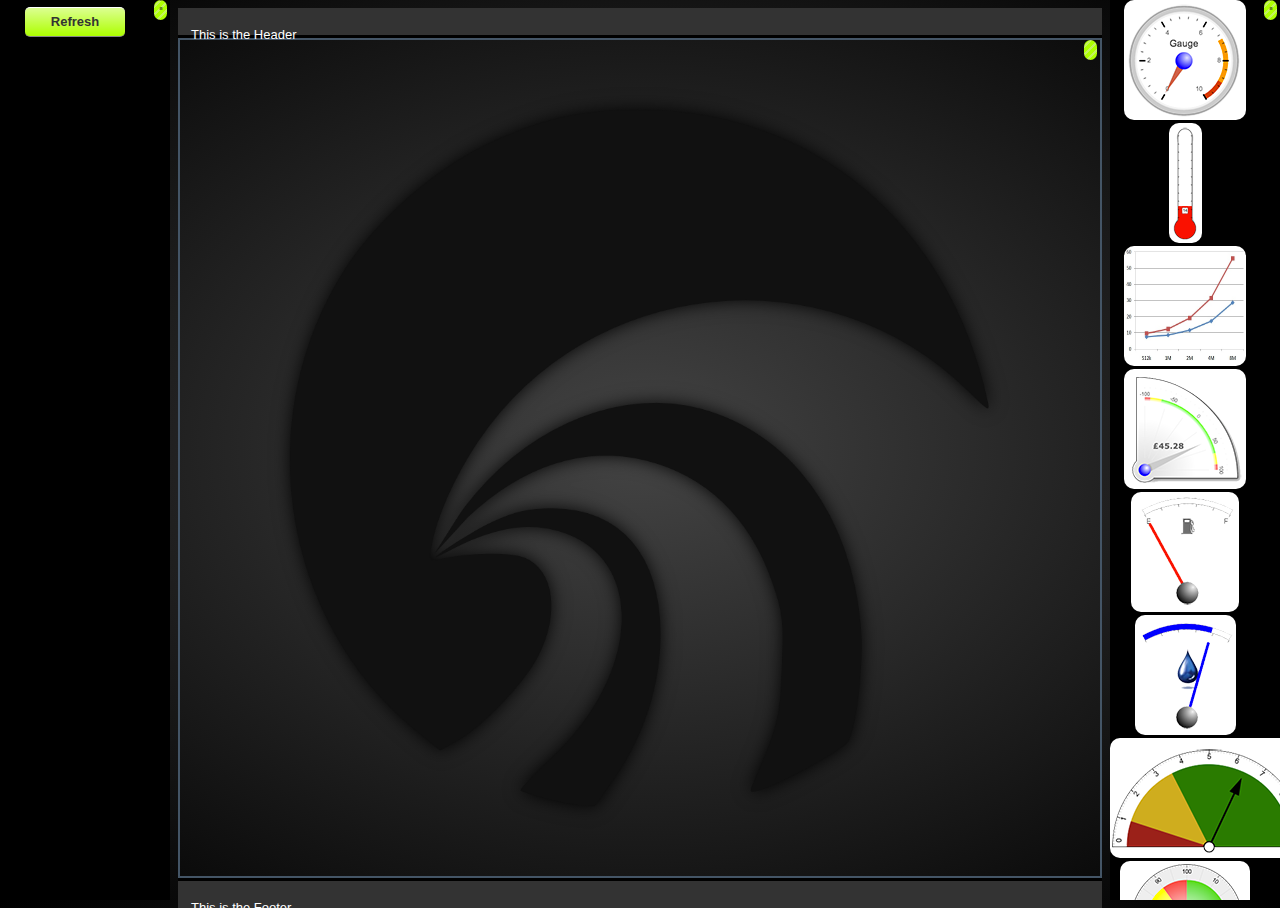
==== index.html @ 9a86dbf8 "Merge 36cf369c2aee866d7c5fd09fc6a0091111cffd5f into 04309c6172930c556643e618e8559b18a5b3564a" ====
<!DOCTYPE html>
<html>
<head>
<title>Home controller Hub</title>
<link rel="stylesheet" type="text/css" href="css/home.css" />
<script src="js/jquery-1.8.1-min.js"></script>
<script src="js/RGraph/libraries/RGraph.common.core.js"></script>
<script src="js/RGraph/libraries/RGraph.common.dynamic.js"></script>
<script src="js/RGraph/libraries/RGraph.common.tooltips.js" ></script>
<script src="js/RGraph/libraries/RGraph.common.effects.js"></script>
<script src="js/RGraph/libraries/RGraph.line.js" ></script>
<script src="js/RGraph/libraries/RGraph.gauge.js"></script>
<script src="js/RGraph/libraries/RGraph.thermometer.js"></script>
<script src="js/jquery.tinyscrollbar.js"></script>
<script type="text/javascript" src="js/jsapi.js"></script>
<script src="js/index.js"></script>
<script src="/webinos.js"></script>
</head>
<body>

	<div id="leftcolumn" class="scroll-container">
		<div class="scroll-scrollbar"><div class="scroll-track"><div class="scroll-thumb"><div class="scroll-end"></div></div></div></div>
		<div class="scroll-viewport">
			<div class="scroll-overview">
				<div id="refresh" class="button">Refresh</div>
				<div id="sensors_table"></div>
			</div>
		</div>
	</div>

	<div id="content-container">
		<div id="header">
			<p>This is the Header</p>
		</div>

        <div id="content" class="scroll-container">
			<div class="scroll-scrollbar"><div class="scroll-track"><div class="scroll-thumb"><div class="scroll-end"></div></div></div></div>
			<div class="scroll-viewport">
				<div id="target" class="scroll-overview"></div>
			</div>
        </div>

		<div id="footer">
			<p>This is the Footer</p>
		</div>
	</div>

	<div id="rightcolumn" class="scroll-container">
		<div class="scroll-scrollbar"><div class="scroll-track"><div class="scroll-thumb"><div class="scroll-end"></div></div></div></div>
		<div class="scroll-viewport">
			<div id="gauges_list" class="scroll-overview">
				<img width="122px" height="120px" src="assets/gauge2.png" id="btnGauge" />
				<img width="33px" height="120px" src="assets/therm2.png" id="btnTherm" />
				<img width="122px" height="120px" src="assets/line-chart.png" id="line-chart" />
				<img width="122px" height="120px" src="assets/corner2.png" id="btnCorner" />
				<img width="108px" height="120px" src="assets/fuel_01_min.png" id="btnFuel-1" />
				<img width="101px" height="120px" src="assets/fuel_02_min.png" id="btnFuel-2" />
				<img width="200px" height="120px" src="assets/meter.png" id="btnMeter" />
				<img width="130px" height="120px" src="assets/odometer.png" id="btnMeter" />
			</div>
		</div>
	</div>

    <div id="settings-container" style='display:none'>
		<div id="popup">
			<div id="close">&times;</div>
			<div id="settings-content"></div>
		</div>
	</div>

</body>
</html>
---- css/home.css ----
/*    Generated by http://www.cssportal.com    */

@import url("reset.css");

html, body, #content-container {
	height: 100%;
	overflow: hidden;
}

body {
    font-family: Verdana, Arial, Helvetica, sans-serif;
    font-size: 13px;
    color:#333;
    background-image: radial-gradient(#444,#000);
    padding: 0 170px;
}

.button, input[type=button] {
	background: -moz-linear-gradient(top, #dcff91 0%, #adff00 100%); /* FF3.6+ */
	background: -webkit-linear-gradient(top, #dcff91 0%,#adff00 100%); /* Chrome10+,Safari5.1+ */
	background: -o-linear-gradient(top, #dcff91 0%,#adff00 100%); /* Opera 11.10+ */
	background: -ms-linear-gradient(top, #dcff91 0%,#adff00 100%); /* IE10+ */
	background: linear-gradient(to bottom, #dcff91 0%,#adff00 100%); /* W3C */
	color: #333;
	display: inline-block;
	padding: 0.5em 2em;
	border-radius: 5px;
	margin: 0.5em auto;
	border-left: none; border-right: none;
	border-top: 1px solid #fff;
	border-bottom: 1px solid #888;
	font-weight: bold;
	cursor: pointer;
}

hr {
	border: none;
	border-bottom: 3px dashed #ADFF00;
}

#header, #footer {
	position: absolute;
	width: 100%;
	z-index: 10;
	box-sizing: border-box;
	background: #333;
	height: 30px;
	line-height: 27px;
	padding-left: 1em;
	color: #fff;
}
#header {
    border-bottom: 3px solid #000;
	top: 0;
}
#footer {
    border-top: 3px solid #000;
	bottom: 0;
}

#contentwrap2 {
    width: 820px;
    min-height: 1000px;
    float: left;
    margin: 0 auto;
}

#content-container {
	position: relative;
	padding: 30px 0;
	box-sizing: border-box;
}

#content {
    background: url('../assets/webinosBgDarkGrayGlow.png') 50% 50% no-repeat;
	background-size: auto 90%;
    height: 100%;
    border: 2px solid #456;
	box-sizing: border-box;
}

#leftcolumn, #rightcolumn {
	box-sizing: border-box;
	background: #000;
    position: absolute;
    top: 0;
    height: 100%;
    overflow: hidden;
    width: 170px;
    text-align: center;
    color: #fff;
}
#rightcolumn img {
	background: #fff;
	border-radius: 10px;
}
#leftcolumn {
    left: 0;
}
#rightcolumn {
    right: 0;
}

#sensors_table, #actuators_table, #operations_table{
    margin-left: auto;
    margin-right: auto;
    margin-top: 10px;
    margin-bottom: 10px;
}

#gauges_list > img, img[draggable=true] {
	cursor: move;
}

.sensor {
	margin-bottom: 15px;
}

#target {
	width:100%;
	height: 100%;
	border-radius: 10px;
	margin-left: auto;
	margin-right: auto;
	text-align: center;
	box-sizing: border-box;
}

#target2 { width:818px; min-height:1000px; border-radius: 10px;}

.target { border: 2px dashed #ADFF00; }
.target:after {
	content: 'drop here';
	width: 300px;
	left: 50%;
	margin-left: -150px;
	text-align: center;
	position: absolute;
	top: 50%;
	margin-top: -1em;
	font-size: 300%;
	color: #ADFF00;
	text-transform: uppercase;
}
.valid { background-image: url([data-uri]);}

.button_td,.param_td,.cfg_element,.cfg_but{
	width: 180px;
}

.chart-container {
	display: inline-block;
	margin: 40px;
}
.chart-container.therm {
	text-align: left;
}

.chart-titlebar {
	min-height: 40px;
	overflow: hidden;
	background: #000;
	border-radius: 10px 10px 0 0;
	position: relative;
}
.chart-titlebar.therm {
	border-radius: 10px 10px 10px 0;
}
.chart-sensorname {
	padding: 7px 80px 7px 7px;
	box-sizing: border-box;
	color: #fff;
	text-align: left;
}
.chart-sensorname.gauge {
	width: 254px;
}
.chart-sensorname.therm {
	width: 200px;
}

.chart-control {
	padding: 5px;
	position: absolute;
	top: 0;
}
.chart-control.delete {
	right: 0;
}
.chart-control.settings {
	right: 40px;
}

.main {
    margin-bottom:22px;
    margin-left: auto;
    margin-right: auto;
    position: relative;
    font-size: 80%;
    border: 2px solid #000;
    overflow: hidden;
    border-bottom-left-radius: 10px;
    border-bottom-right-radius: 10px;
    background-color:#eaedef;
    text-align: center;
    clear:both;
}

.main.valid {
    background: #ADFF00 url([data-uri]);
}

.drop_div { /* line-chart */
	background-color: blue;
	z-index: 3;
	height: 300px;
	width: 100%;
	top: 40px;
	position:absolute;
	opacity:0;
}

.line-chart {
	height: 450px;
	width: 550px;
	margin: 0 auto;
	z-index: 2;
}

.info_container {
    width: 100%;
    clear: both;
    height: 40px;
}


/* css for settings window */

#settings-container { /* overlay & main container */
	position: absolute;
	background: rgba(0,0,0,0.8);
	width: 100%;
	height: 100%;
	top: 0;
	left: 0;
	z-index: 100;
}

#popup {
	position: absolute;
	width: 400px;
	height: 400px;
	background: #fff;
	left: 50%;
	top: 50%;
	border-radius: 10px;
	padding: 20px;
	margin-left: -200px; /* width/2 + padding-left */
	margin-top: -200px; /* height/2 + padding-top */
	z-index: 1;
}

#close {
	position: absolute;
	background: #adff00;
	color: #000;
	right: -1em;
	top: -1em;
	border-radius: 50%;
	width: 2em;
	height: 2em;
	line-height: 1.8em;
	text-align: center;
	font-size: 20px;
	font-weight: bold;
	cursor: pointer;
}

#settings-content {
	height: 100%;
	overflow: auto;
}

.configuration_div + .configuration_div {
	border-top: 4px dashed #adff00;
	margin-top: 10px;
	padding-top: 10px;
}

/* tiny scroll */
.scroll-container { width: 100%; clear: both;}
.scroll-viewport { width: 100%; position: relative; height: 100%; }
.scroll-overview { position: absolute; left: 0; top: 0; width: 100%; box-sizing: border-box; padding-right: 20px;}
.scroll-thumb, .scroll-end { background: #ADFF00 url([data-uri]); }
.scroll-thumb:after { content: '\0022EE'; position: absolute; height: 1.4em; margin-top: -1em; top: 50%; color: #688A19; width: 2em; left: 50%; margin-left: -1em; font-size: 200%; }
.scroll-scrollbar { position: relative; float: right; width: 15px; z-index: 10; margin-right: 2px; }
.scroll-track { background-color: #444; height: 100%; width:13px; position: relative; padding: 0 1px; }
.scroll-thumb { height: 20px; width: 13px; cursor: pointer; overflow: hidden; position: absolute; top: 0; border-radius: 10px; }
.scroll-end { overflow: hidden; height: 0; width: 13px; }
.scroll-disable { display: none; }
.scroll-nospace { padding-right: 0px; }
.noSelect { user-select: none; -o-user-select: none; -moz-user-select: none; -khtml-user-select: none; -webkit-user-select: none; }
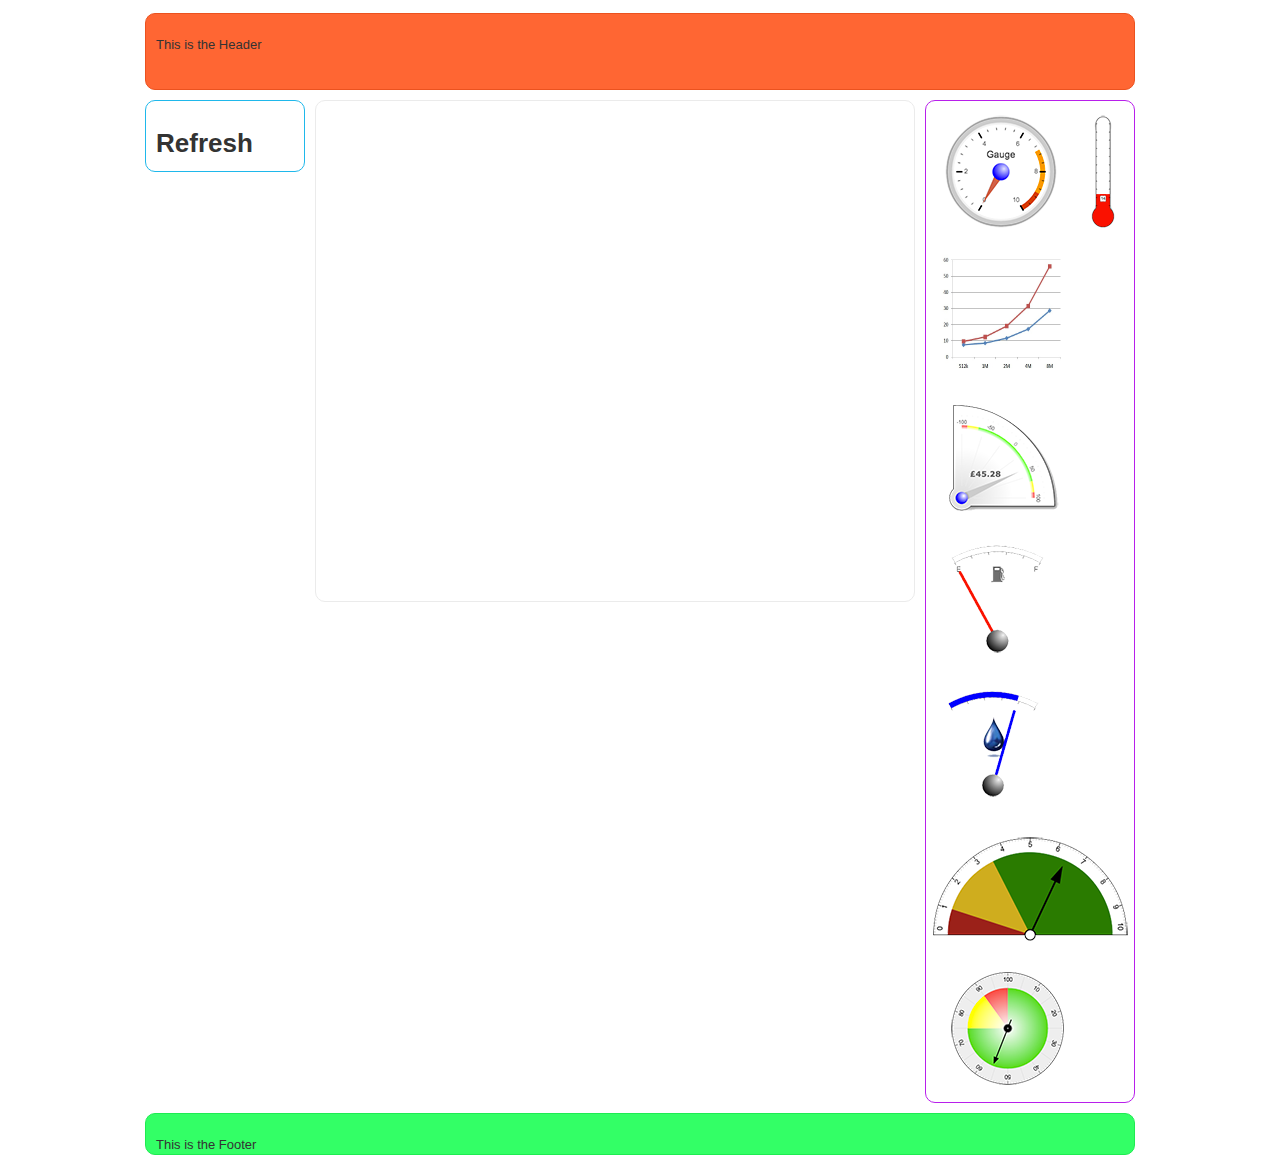
==== commit 5de80af1: "Merge 8de1ce2c64597173e0190e53636496a09674a6a2 into 04309c6172930c556643e618e8559b18a5b3564a" ====
--- a/index.html
+++ b/index.html
@@ -2,7 +2,9 @@
 <html>
 <head>
 <title>Home controller Hub</title>
+<!--[if IE]><script src="http://html5shiv.googlecode.com/svn/trunk/html5.js"></script><![endif]-->
 <link rel="stylesheet" type="text/css" href="css/home.css" />
+
 <script src="js/jquery-1.8.1-min.js"></script>
 <script src="js/RGraph/libraries/RGraph.common.core.js"></script>
 <script src="js/RGraph/libraries/RGraph.common.dynamic.js"></script>
@@ -11,62 +13,59 @@
 <script src="js/RGraph/libraries/RGraph.line.js" ></script>
 <script src="js/RGraph/libraries/RGraph.gauge.js"></script>
 <script src="js/RGraph/libraries/RGraph.thermometer.js"></script>
-<script src="js/jquery.tinyscrollbar.js"></script>
 <script type="text/javascript" src="js/jsapi.js"></script>
 <script src="js/index.js"></script>
 <script src="/webinos.js"></script>
+
 </head>
 <body>
-
-	<div id="leftcolumn" class="scroll-container">
-		<div class="scroll-scrollbar"><div class="scroll-track"><div class="scroll-thumb"><div class="scroll-end"></div></div></div></div>
-		<div class="scroll-viewport">
-			<div class="scroll-overview">
-				<div id="refresh" class="button">Refresh</div>
-				<div id="sensors_table"></div>
-			</div>
-		</div>
+    <div id="wrapper">
+        <div id="headerwrap">
+        <div id="header">
+            <p>This is the Header</p>
+        </div>
+        </div>
+        <div id="leftcolumnwrap">
+        <div id="leftcolumn">
+            <div id="refresh" style="height:30px; padding: 10px 10px 10px 10px;"><h1>Refresh</h1></div>
+            <table id="sensors_table"></table>
+        </div>
+        </div>
+        <div id="contentwrap">
+        <div id="content">
+            <div id="target">
+            <div id="drophere" style="width: 550px; height: 100px"></div>
+            </div>
+        </div>
+        </div>
+        <div id="rightcolumnwrap">
+        
+        <div id="rightcolumn">
+            <div id="gauges_list">
+                <img width="122px" height="120px" src="assets/gauge2.png" id="btnGauge" style='padding:10px 10px 10px 10px;' />
+                <img width="33px" height="120px" src="assets/therm2.png" id="btnTherm" style='padding:10px 10px 10px 10px;' />
+                <img width="122px" height="120px" src="assets/line-chart.png" id="line-chart" style='padding:10px 10px 10px 10px;' />
+                <img width="122px" height="120px" src="assets/corner2.png" id="btnCorner" style='padding:10px 10px 10px 10px;' />
+                <img width="108px" height="120px" src="assets/fuel_01_min.png" id="btnFuel-1" style='padding:10px 10px 10px 10px;' />
+                <img width="101px" height="120px" src="assets/fuel_02_min.png" id="btnFuel-2" style='padding:10px 10px 10px 10px;' />
+                <img width="200px" height="120px" src="assets/meter.png" id="btnMeter" style='padding:10px 0px 10px 0px;' />
+                <img width="130px" height="120px" src="assets/odometer.png" id="btnMeter" style='padding:10px 10px 10px 10px;' />
+            </div>
+        </div>
+        </div>
+        <div id="footerwrap">
+        <div id="footer">
+            <p>This is the Footer</p>
+        </div>
+        </div>
+    </div>
+   
+    <div id="settings_div" style='display:none'> 
+    	<div id="hover"> </div>
+		<div id="popup"> 
+	  		<div id="close">X</div> 
+		</div> 
 	</div>
-
-	<div id="content-container">
-		<div id="header">
-			<p>This is the Header</p>
-		</div>
-
-        <div id="content" class="scroll-container">
-			<div class="scroll-scrollbar"><div class="scroll-track"><div class="scroll-thumb"><div class="scroll-end"></div></div></div></div>
-			<div class="scroll-viewport">
-				<div id="target" class="scroll-overview"></div>
-			</div>
-        </div>
-
-		<div id="footer">
-			<p>This is the Footer</p>
-		</div>
-	</div>
-
-	<div id="rightcolumn" class="scroll-container">
-		<div class="scroll-scrollbar"><div class="scroll-track"><div class="scroll-thumb"><div class="scroll-end"></div></div></div></div>
-		<div class="scroll-viewport">
-			<div id="gauges_list" class="scroll-overview">
-				<img width="122px" height="120px" src="assets/gauge2.png" id="btnGauge" />
-				<img width="33px" height="120px" src="assets/therm2.png" id="btnTherm" />
-				<img width="122px" height="120px" src="assets/line-chart.png" id="line-chart" />
-				<img width="122px" height="120px" src="assets/corner2.png" id="btnCorner" />
-				<img width="108px" height="120px" src="assets/fuel_01_min.png" id="btnFuel-1" />
-				<img width="101px" height="120px" src="assets/fuel_02_min.png" id="btnFuel-2" />
-				<img width="200px" height="120px" src="assets/meter.png" id="btnMeter" />
-				<img width="130px" height="120px" src="assets/odometer.png" id="btnMeter" />
-			</div>
-		</div>
-	</div>
-
-    <div id="settings-container" style='display:none'>
-		<div id="popup">
-			<div id="close">&times;</div>
-			<div id="settings-content"></div>
-		</div>
-	</div>
-
+    
 </body>
 </html>
--- a/css/home.css
+++ b/css/home.css
@@ -1,61 +1,40 @@
 /*    Generated by http://www.cssportal.com    */
 
 @import url("reset.css");
-
-html, body, #content-container {
-	height: 100%;
-	overflow: hidden;
-}
 
 body {
     font-family: Verdana, Arial, Helvetica, sans-serif;
     font-size: 13px;
-    color:#333;
-    background-image: radial-gradient(#444,#000);
-    padding: 0 170px;
-}
-
-.button, input[type=button] {
-	background: -moz-linear-gradient(top, #dcff91 0%, #adff00 100%); /* FF3.6+ */
-	background: -webkit-linear-gradient(top, #dcff91 0%,#adff00 100%); /* Chrome10+,Safari5.1+ */
-	background: -o-linear-gradient(top, #dcff91 0%,#adff00 100%); /* Opera 11.10+ */
-	background: -ms-linear-gradient(top, #dcff91 0%,#adff00 100%); /* IE10+ */
-	background: linear-gradient(to bottom, #dcff91 0%,#adff00 100%); /* W3C */
-	color: #333;
-	display: inline-block;
-	padding: 0.5em 2em;
-	border-radius: 5px;
-	margin: 0.5em auto;
-	border-left: none; border-right: none;
-	border-top: 1px solid #fff;
-	border-bottom: 1px solid #888;
-	font-weight: bold;
-	cursor: pointer;
-}
-
-hr {
-	border: none;
-	border-bottom: 3px dashed #ADFF00;
-}
-
-#header, #footer {
-	position: absolute;
-	width: 100%;
-	z-index: 10;
-	box-sizing: border-box;
-	background: #333;
-	height: 30px;
-	line-height: 27px;
-	padding-left: 1em;
-	color: #fff;
-}
+    color:#333
+}
+
+p {
+    padding: 10px;
+}
+
+#wrapper {
+    margin: 0 auto;
+    width: 1000px;
+}
+
+#headerwrap {
+    width: 1000px;
+    float: left;
+    margin: 0 auto;
+}
+
 #header {
-    border-bottom: 3px solid #000;
-	top: 0;
-}
-#footer {
-    border-top: 3px solid #000;
-	bottom: 0;
+    height: 75px;
+    background: #FF6633;
+    border-radius: 10px;
+    border: 1px solid #eb521f;
+    margin: 5px;
+}
+
+#contentwrap {
+    width: 610px;
+    float: left;
+    margin: 0 auto;
 }
 
 #contentwrap2 {
@@ -65,40 +44,54 @@
     margin: 0 auto;
 }
 
-#content-container {
-	position: relative;
-	padding: 30px 0;
-	box-sizing: border-box;
-}
-
 #content {
-    background: url('../assets/webinosBgDarkGrayGlow.png') 50% 50% no-repeat;
-	background-size: auto 90%;
-    height: 100%;
-    border: 2px solid #456;
-	box-sizing: border-box;
-}
-
-#leftcolumn, #rightcolumn {
-	box-sizing: border-box;
-	background: #000;
-    position: absolute;
-    top: 0;
-    height: 100%;
-    overflow: hidden;
-    width: 170px;
-    text-align: center;
-    color: #fff;
-}
-#rightcolumn img {
-	background: #fff;
-	border-radius: 10px;
-}
+    background: #FFFFFF;
+    border-radius: 10px;
+    border: 1px solid #ebebeb;
+    margin: 5px;
+}
+
+#leftcolumnwrap {
+     width: 170px;
+     float: left;
+     margin: 0 auto;
+ }
+
+
 #leftcolumn {
-    left: 0;
-}
+    background: #FFFFFF;
+    border-radius: 10px;
+    border: 1px solid #1fb8eb;
+    margin: 5px;
+}
+
+#rightcolumnwrap {
+    width: 220px;
+    float: left;
+    margin: 0 auto;
+}
+
 #rightcolumn {
-    right: 0;
+    background: #FFFFFF;
+    border-radius: 10px;
+    border: 1px solid #b81feb;
+    margin: 5px;
+    padding-left: 5px;
+}
+
+#footerwrap {
+    width: 1000px;
+    float: left;
+    margin: 0 auto;
+    clear: both;
+}
+
+#footer {
+    height: 40px;
+    background: #33FF66;
+    border-radius: 10px;
+    border: 1px solid #1feb52;
+    margin: 5px;
 }
 
 #sensors_table, #actuators_table, #operations_table{
@@ -108,96 +101,47 @@
     margin-bottom: 10px;
 }
 
-#gauges_list > img, img[draggable=true] {
-	cursor: move;
-}
-
-.sensor {
-	margin-bottom: 15px;
-}
-
-#target {
-	width:100%;
-	height: 100%;
+
+#sensors_table img, #actuators_table img, #operations_table img{
+    margin-left: 10px;
+}
+
+#target { 
+	width:100%; 
+	min-height:500px; 
 	border-radius: 10px;
 	margin-left: auto;
 	margin-right: auto;
 	text-align: center;
-	box-sizing: border-box;
+	clear: both;
 }
 
 #target2 { width:818px; min-height:1000px; border-radius: 10px;}
 
-.target { border: 2px dashed #ADFF00; }
-.target:after {
-	content: 'drop here';
-	width: 300px;
-	left: 50%;
-	margin-left: -150px;
-	text-align: center;
-	position: absolute;
-	top: 50%;
-	margin-top: -1em;
-	font-size: 300%;
-	color: #ADFF00;
-	text-transform: uppercase;
-}
-.valid { background-image: url([data-uri]);}
-
-.button_td,.param_td,.cfg_element,.cfg_but{
-	width: 180px;
-}
-
-.chart-container {
-	display: inline-block;
-	margin: 40px;
-}
-.chart-container.therm {
-	text-align: left;
-}
-
-.chart-titlebar {
-	min-height: 40px;
-	overflow: hidden;
-	background: #000;
-	border-radius: 10px 10px 0 0;
-	position: relative;
-}
-.chart-titlebar.therm {
-	border-radius: 10px 10px 10px 0;
-}
-.chart-sensorname {
-	padding: 7px 80px 7px 7px;
-	box-sizing: border-box;
-	color: #fff;
-	text-align: left;
-}
-.chart-sensorname.gauge {
-	width: 254px;
-}
-.chart-sensorname.therm {
-	width: 200px;
-}
-
-.chart-control {
-	padding: 5px;
-	position: absolute;
-	top: 0;
-}
-.chart-control.delete {
-	right: 0;
-}
-.chart-control.settings {
-	right: 40px;
-}
-
-.main {
+.valid {  background: yellow;}
+
+.button,.param_td,.cfg_element,.cfg_but{
+width: 180px;
+}
+
+.save_cfg_but{
+	position:absolute;
+	bottom: 20px;
+	text-align: center; 
+	width: 100%;
+	}
+
+.main {  
+    margin-top:22px;
     margin-bottom:22px;
     margin-left: auto;
     margin-right: auto;
     position: relative;
     font-size: 80%;
-    border: 2px solid #000;
+    border-top: 2px solid #456;
+    border-left: 2px solid #456;
+    border-right: 2px solid #456;
+    border-bottom: 2px solid #456;
     overflow: hidden;
     border-bottom-left-radius: 10px;
     border-bottom-right-radius: 10px;
@@ -206,97 +150,179 @@
     clear:both;
 }
 
-.main.valid {
-    background: #ADFF00 url([data-uri]);
-}
-
-.drop_div { /* line-chart */
-	background-color: blue;
-	z-index: 3;
-	height: 300px;
-	width: 100%;
-	top: 40px;
-	position:absolute;
-	opacity:0;
-}
-
-.line-chart {
-	height: 450px;
-	width: 550px;
-	margin: 0 auto;
-	z-index: 2;
-}
-
-.info_container {
+.main_valid {  
+    margin-top:22px;
+    margin-bottom:22px;
+    margin-left: auto;
+    margin-right: auto;
+    position: relative;
+    font-size: 80%;
+    border-top: 2px solid #456;
+    border-left: 2px solid #456;
+    border-right: 2px solid #456;
+    border-bottom: 2px solid #456;
+    overflow: hidden;
+    border-bottom-left-radius: 10px;
+    border-bottom-right-radius: 10px;
+    background-color:#eaedef;
+    text-align: center;
+    background: yellow;
+    clear:both;
+}
+
+.main_2{  
+    margin-top:20px;
+    margin-bottom:20px;
+    margin-left: auto;
+    margin-right: auto;
+    position: relative;
+    font-size: 80%;
+    border-top: 2px solid #456;
+    border-left: 2px solid #456;
+    border-right: 2px solid #456;
+    border-bottom: 2px solid #456;
+    overflow: hidden;
+    border-bottom-left-radius: 10px;
+    border-bottom-right-radius: 10px;
+    background-color:#eaedef;
+    width: 97%;
+    text-align: center;
+}
+
+.info_container{
     width: 100%;
     clear: both;
     height: 40px;
 }
 
 
-/* css for settings window */
-
-#settings-container { /* overlay & main container */
-	position: absolute;
-	background: rgba(0,0,0,0.8);
-	width: 100%;
-	height: 100%;
-	top: 0;
-	left: 0;
-	z-index: 100;
-}
-
-#popup {
-	position: absolute;
-	width: 400px;
-	height: 400px;
-	background: #fff;
-	left: 50%;
-	top: 50%;
-	border-radius: 10px;
-	padding: 20px;
-	margin-left: -200px; /* width/2 + padding-left */
-	margin-top: -200px; /* height/2 + padding-top */
-	z-index: 1;
-}
-
-#close {
-	position: absolute;
-	background: #adff00;
-	color: #000;
-	right: -1em;
-	top: -1em;
-	border-radius: 50%;
-	width: 2em;
-	height: 2em;
-	line-height: 1.8em;
-	text-align: center;
-	font-size: 20px;
-	font-weight: bold;
-	cursor: pointer;
-}
-
-#settings-content {
-	height: 100%;
-	overflow: auto;
-}
-
-.configuration_div + .configuration_div {
-	border-top: 4px dashed #adff00;
-	margin-top: 10px;
-	padding-top: 10px;
-}
-
-/* tiny scroll */
-.scroll-container { width: 100%; clear: both;}
-.scroll-viewport { width: 100%; position: relative; height: 100%; }
-.scroll-overview { position: absolute; left: 0; top: 0; width: 100%; box-sizing: border-box; padding-right: 20px;}
-.scroll-thumb, .scroll-end { background: #ADFF00 url([data-uri]); }
-.scroll-thumb:after { content: '\0022EE'; position: absolute; height: 1.4em; margin-top: -1em; top: 50%; color: #688A19; width: 2em; left: 50%; margin-left: -1em; font-size: 200%; }
-.scroll-scrollbar { position: relative; float: right; width: 15px; z-index: 10; margin-right: 2px; }
-.scroll-track { background-color: #444; height: 100%; width:13px; position: relative; padding: 0 1px; }
-.scroll-thumb { height: 20px; width: 13px; cursor: pointer; overflow: hidden; position: absolute; top: 0; border-radius: 10px; }
-.scroll-end { overflow: hidden; height: 0; width: 13px; }
-.scroll-disable { display: none; }
-.scroll-nospace { padding-right: 0px; }
-.noSelect { user-select: none; -o-user-select: none; -moz-user-select: none; -khtml-user-select: none; -webkit-user-select: none; }
+.drop_div{
+	background-color: blue; 
+	z-index: 3; 
+	height: 300px; 
+	width: 100%; 
+	top: 40px; 
+	position:absolute; 
+	opacity:0;
+}
+
+.configuration_div{
+   margin-top: 20px;
+   border-radius: 10px;
+   border: 1px solid #1fb8eb;
+   padding: 10px 10px 10px 10px;
+}
+
+th {
+    width: 90px;
+}
+
+.sensorBlock{
+    border: 2px dotted rgb(243,250,37);
+    margin: 5px 5px 5px 5px;
+    width: 150px;
+    height: 100px;
+    /*per centrare il testo*/
+    text-align: center; /* orizzontale */
+    line-height: 100px; /* verticale */
+}
+
+.operationBlock{
+    border: 2px dotted rgb(108,240,135);
+    margin: 5px 5px 5px 5px;
+    width: 150px;
+    height: 100px;
+    text-align: center; /* orizzontale */
+    line-height: 100px; /* verticale */
+}
+
+.actuatorBlock{
+    border: 2px dotted rgb(111,111,247);
+    margin: 5px 5px 5px 5px;
+    width: 150px;
+    height: 100px;
+    text-align: center; /* orizzontale */
+    line-height: 100px; /* verticale */
+}
+
+.graphBlock{
+    border: 2px dotted rgb(255,115,115);
+    margin: 5px 5px 5px 5px;
+    width: 360px;
+    height:318px;
+    text-align: center; /* orizzontale */
+    line-height: 318px; /* verticale */
+}
+
+
+#buttons_content{
+    margin-top: 10px;
+    margin-bottom: 10px;
+    text-align: center;
+}
+
+
+
+
+
+<!-- css for settings window -->
+	
+	h1, h2{
+  color:orange;
+  font-size:24px;
+  margin-bottom:20px;
+}
+
+#hover{
+  position:absolute;
+  background:black;
+  width:100%;
+  height:100%;
+  opacity:.7;
+}
+
+#popup{
+  position:absolute;
+  width:800px;
+  height:600px;
+  background:#fff;
+  left:50%;
+  top:50%;
+  border-radius:10px;
+  padding:20px;
+  margin-left:-400px; /* width/2 + padding-left */
+  margin-top:-300px; /* height/2 + padding-top */
+}
+
+#close{
+  position:absolute;
+  background:black;
+  color:white;
+  right:-10px;
+  top:-10px;
+  border-radius:50%;
+  width:20px;
+  height:20px;
+  line-height:20px;
+  text-align:center;
+  font-size:8px;
+  font-weight:bold;
+  font-family:'Arial Black', Arial, sans-serif;
+  cursor:pointer;
+}
+
+.remove_sensor{
+  
+  background:red;
+  color:black;
+  margin-left: 750px;
+  border-radius:50%;
+  width:20px;
+  height:20px;
+  line-height:20px;
+  text-align:center;
+  font-size:12px;
+  font-weight:bold;
+  font-family:'Arial Black', Arial, sans-serif;
+  cursor:pointer;
+}
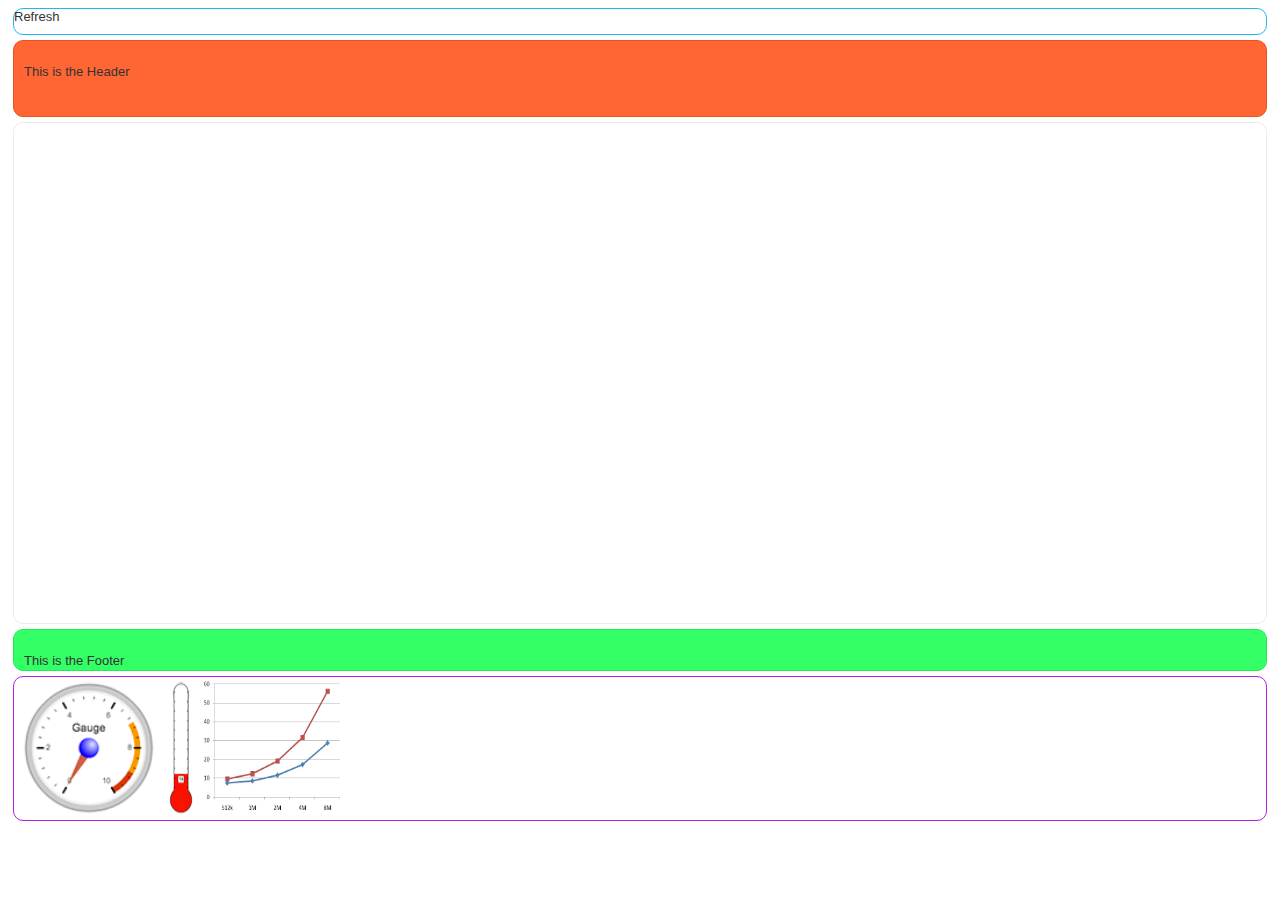
==== commit 4977ef03: "Merge e905496d6a25a62e6e4c55e235fa5b44e9074d76 into 53b3ce5b276efdd8cf93a759b27b8a6f6d802c49" ====
--- a/index.html
+++ b/index.html
@@ -2,9 +2,7 @@
 <html>
 <head>
 <title>Home controller Hub</title>
-<!--[if IE]><script src="http://html5shiv.googlecode.com/svn/trunk/html5.js"></script><![endif]-->
 <link rel="stylesheet" type="text/css" href="css/home.css" />
-
 <script src="js/jquery-1.8.1-min.js"></script>
 <script src="js/RGraph/libraries/RGraph.common.core.js"></script>
 <script src="js/RGraph/libraries/RGraph.common.dynamic.js"></script>
@@ -13,59 +11,64 @@
 <script src="js/RGraph/libraries/RGraph.line.js" ></script>
 <script src="js/RGraph/libraries/RGraph.gauge.js"></script>
 <script src="js/RGraph/libraries/RGraph.thermometer.js"></script>
+<script src="js/jquery.tinyscrollbar.js"></script>
 <script type="text/javascript" src="js/jsapi.js"></script>
 <script src="js/index.js"></script>
 <script src="/webinos.js"></script>
-
 </head>
 <body>
-    <div id="wrapper">
-        <div id="headerwrap">
-        <div id="header">
-            <p>This is the Header</p>
+
+	<div id="leftcolumn" class="scroll-container">
+		<div class="scroll-scrollbar"><div class="scroll-track"><div class="scroll-thumb"><div class="scroll-end"></div></div></div></div>
+		<div class="scroll-viewport">
+			<div class="scroll-overview">
+				<div id="refresh" class="button">Refresh</div>
+				<div id="sensors_table"></div>
+			</div>
+		</div>
+	</div>
+
+	<div id="content-container">
+		<div id="header">
+			<p>This is the Header</p>
+		</div>
+
+        <div id="content" class="scroll-container">
+			<div class="scroll-scrollbar"><div class="scroll-track"><div class="scroll-thumb"><div class="scroll-end"></div></div></div></div>
+			<div class="scroll-viewport">
+				<div id="target" class="scroll-overview"></div>
+			</div>
         </div>
-        </div>
-        <div id="leftcolumnwrap">
-        <div id="leftcolumn">
-            <div id="refresh" style="height:30px; padding: 10px 10px 10px 10px;"><h1>Refresh</h1></div>
-            <table id="sensors_table"></table>
-        </div>
-        </div>
-        <div id="contentwrap">
-        <div id="content">
-            <div id="target">
-            <div id="drophere" style="width: 550px; height: 100px"></div>
-            </div>
-        </div>
-        </div>
-        <div id="rightcolumnwrap">
-        
-        <div id="rightcolumn">
-            <div id="gauges_list">
-                <img width="122px" height="120px" src="assets/gauge2.png" id="btnGauge" style='padding:10px 10px 10px 10px;' />
-                <img width="33px" height="120px" src="assets/therm2.png" id="btnTherm" style='padding:10px 10px 10px 10px;' />
-                <img width="122px" height="120px" src="assets/line-chart.png" id="line-chart" style='padding:10px 10px 10px 10px;' />
-                <img width="122px" height="120px" src="assets/corner2.png" id="btnCorner" style='padding:10px 10px 10px 10px;' />
-                <img width="108px" height="120px" src="assets/fuel_01_min.png" id="btnFuel-1" style='padding:10px 10px 10px 10px;' />
-                <img width="101px" height="120px" src="assets/fuel_02_min.png" id="btnFuel-2" style='padding:10px 10px 10px 10px;' />
-                <img width="200px" height="120px" src="assets/meter.png" id="btnMeter" style='padding:10px 0px 10px 0px;' />
-                <img width="130px" height="120px" src="assets/odometer.png" id="btnMeter" style='padding:10px 10px 10px 10px;' />
-            </div>
-        </div>
-        </div>
-        <div id="footerwrap">
-        <div id="footer">
-            <p>This is the Footer</p>
-        </div>
-        </div>
-    </div>
-   
-    <div id="settings_div" style='display:none'> 
-    	<div id="hover"> </div>
-		<div id="popup"> 
-	  		<div id="close">X</div> 
-		</div> 
+
+		<div id="footer">
+			<p>This is the Footer</p>
+		</div>
 	</div>
-    
+
+	<div id="rightcolumn" class="scroll-container">
+		<div class="scroll-scrollbar"><div class="scroll-track"><div class="scroll-thumb"><div class="scroll-end"></div></div></div></div>
+		<div class="scroll-viewport">
+			<div id="gauges_list" class="scroll-overview">
+				<img width="142px" height="140px" src="assets/gauge2.png" id="btnGauge" />
+				<img width="33px" height="140px" src="assets/therm2.png" id="btnTherm" />
+				<img width="142px" height="140px" src="assets/line-chart.png" id="line-chart" />
+				<!--
+				<img width="122px" height="120px" src="assets/corner2.png" id="btnCorner" />
+				<img width="108px" height="120px" src="assets/fuel_01_min.png" id="btnFuel-1" />
+				<img width="101px" height="120px" src="assets/fuel_02_min.png" id="btnFuel-2" />
+				<img width="200px" height="120px" src="assets/meter.png" id="btnMeter" />
+				<img width="130px" height="120px" src="assets/odometer.png" id="btnMeter" />
+				-->
+			</div>
+		</div>
+	</div>
+
+    <div id="settings-container" style='display:none'>
+		<div id="popup">
+			<div id="close">&times;</div>
+			<div id="settings-content"></div>
+		</div>
+	</div>
+
 </body>
 </html>
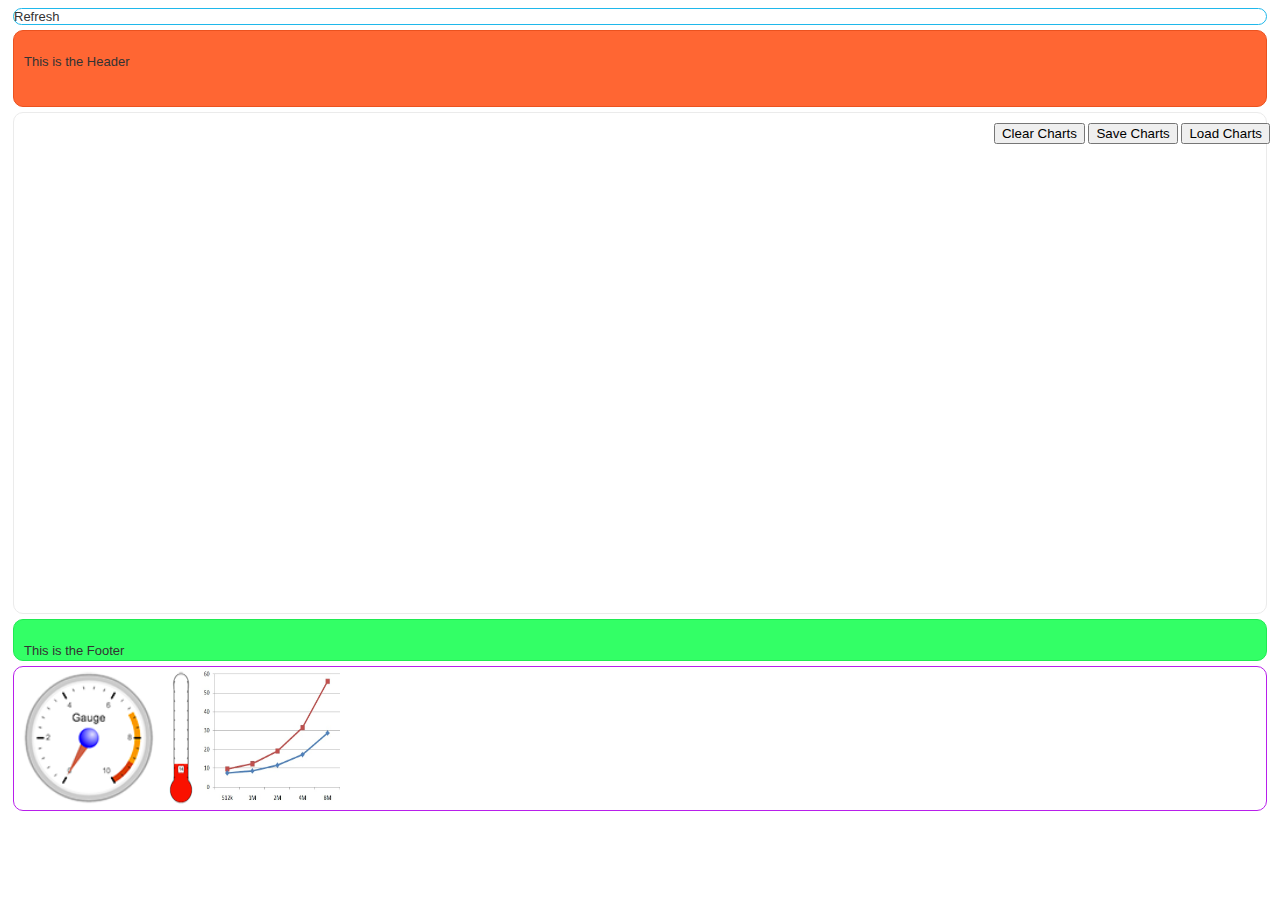
==== commit 870fc701: "Merge 65ed040af541cb0558e7cffe3d7066803778f342 into 4c1521b85961e48eb7f7f97cddd1ab936a0b0a1d" ====
--- a/index.html
+++ b/index.html
@@ -3,7 +3,10 @@
 <head>
 <title>Home controller Hub</title>
 <link rel="stylesheet" type="text/css" href="css/home.css" />
+<link rel="stylesheet" type="text/css" href="css/tooltip.css" />
+<link rel="stylesheet" type="text/css" href="css/demo-new.css" />
 <script src="js/jquery-1.8.1-min.js"></script>
+<script src="js/jquery-ui-1.8.23-min.js"></script>
 <script src="js/RGraph/libraries/RGraph.common.core.js"></script>
 <script src="js/RGraph/libraries/RGraph.common.dynamic.js"></script>
 <script src="js/RGraph/libraries/RGraph.common.tooltips.js" ></script>
@@ -12,9 +15,13 @@
 <script src="js/RGraph/libraries/RGraph.gauge.js"></script>
 <script src="js/RGraph/libraries/RGraph.thermometer.js"></script>
 <script src="js/jquery.tinyscrollbar.js"></script>
+<script type="text/javascript" src="js/corechart.js"></script>
 <script type="text/javascript" src="js/jsapi.js"></script>
+<script type='text/javascript' src='js/jsPlumb/jquery.ui.touch-punch.min.js'></script>
+<script type='text/javascript' src='js/jsPlumb/jquery.jsPlumb-1.3.16-all-min.js'></script>
 <script src="js/index.js"></script>
 <script src="/webinos.js"></script>
+<script src="js/FileHandlerIndex.js"></script>
 </head>
 <body>
 
@@ -35,6 +42,11 @@
 
         <div id="content" class="scroll-container">
 			<div class="scroll-scrollbar"><div class="scroll-track"><div class="scroll-thumb"><div class="scroll-end"></div></div></div></div>
+			<div id="buttons_content">
+                <input type='button' value='Clear Charts' id='clearCharts' />
+                <input type='button' value='Save Charts' id='saveCharts' />
+                <input type='button' value='Load Charts' id='loadCharts' />
+            </div>
 			<div class="scroll-viewport">
 				<div id="target" class="scroll-overview"></div>
 			</div>
--- a/css/demo-new.css
+++ b/css/demo-new.css
@@ -0,0 +1,213 @@
+@font-face {
+  font-family: 'Open Sans';
+  font-style: normal;
+  font-weight: 400;
+ 	src:local('Open Sans'),
+ 		local('OpenSans'),
+}
+
+/*
+body {
+    padding:0;
+    margin:0;
+    background-color:white;
+    font-family:'Open Sans', 'Helvetica Neue', Helvetica, Arial, sans-serif;
+    text-align:center;
+}
+
+
+#channelDashboard{
+    clear: both;
+    margin-top:30px;
+    padding: 0px 10px 0px 10px;
+}
+
+
+#container{
+    clear: both;
+}
+
+#leftcol{
+    float: left;
+    margin-top:44px;
+    width: 250px;
+    height: 500px;
+}
+*/
+
+body.rules {
+    padding: 0 0 0 440px;
+}
+body.rules > #leftcolumn {
+    width: 440px;
+}
+
+#buttons_content {
+    position: absolute;
+    right: 10px;
+    z-index: 2;
+}
+
+#sensors_table, #actuators_table, #operations_table{
+    margin: 0;
+    float: left;
+	width: 128px;
+    border-right: 2px dashed #111;
+    padding: 0 5px;
+    min-height: 100%;
+}
+.scroll-nospace > #sensors_table, .scroll-nospace > #actuators_table{
+    width: 134px;
+}
+#operations_table {
+    border-right: none;
+    width: 130px;
+}
+.scroll-nospace > #operations_table {
+    width: 137px;
+}
+
+#main {
+    font-size: 80%;
+    height: 100%;
+}
+
+#sensors_table img, #actuators_table img, #operations_table img{
+	cursor: move;
+}
+.addr {
+    color: #999;
+}
+
+.sensorBlock, .operationBlock, .actuatorBlock {
+	margin: 5px;
+    width: 150px;
+    height: 100px;
+    /*per centrare il testo*/
+    text-align: center; /* orizzontale */
+    line-height: 100px; /* verticale */
+}
+.sensorBlock{
+    border: 2px dotted rgb(243,250,37);
+}
+
+.operationBlock{
+    border: 2px dotted rgb(108,240,135);
+}
+
+.actuatorBlock{
+    border: 2px dotted rgb(111,111,247);
+}
+
+.graphBlock{
+    border: 2px dotted rgb(255,115,115);
+    margin: 5px;
+    width: 360px;
+    height:318px;
+    text-align: center; /* orizzontale */
+    line-height: 318px; /* verticale */
+}
+
+.menu,#render, #explanation {
+
+    background-color:#fff;
+}
+
+.menu {
+    height: 15px;
+    float:right;
+    padding-top:1em;
+    padding-bottom:0.4em;
+    background-color: transparent;
+    margin-right:30px;
+}
+
+#render {
+    padding-top:2px;
+    margin-left:auto;
+    margin-right:auto;
+    z-index:5000;
+    margin-top:0px;
+    text-align: center;
+    background-color:white;
+}
+
+#render ul {
+    padding-left:1em;
+}
+#render ul li {
+    list-style-type:none;
+}
+#render h5 {
+    display:inline;
+}
+
+
+.otherLibraries {
+    display:inline;
+}
+
+a, a:visited {
+    text-decoration:none;
+    color:#01a3c6;
+    font-family:helvetica;
+    padding:0.3em;
+    border-radius:0.2em;
+}
+
+a:hover {
+    color:#1b911b;
+}
+
+.selected {
+	color:rgb(189,11,11) !important;
+}
+
+.window, .label {
+    background-color:white;
+    text-align:center;
+    z-index:23;
+	cursor: move;
+	box-shadow: 0 0 20px #fff;
+   -o-box-shadow: 0 0 20px #fff;
+   -webkit-box-shadow: 0 0 20px #fff;
+   -moz-box-shadow: 0 0 20px #fff;
+
+}
+path, ._jsPlumb_endpoint { cursor:pointer; }
+
+/* z index stuff */
+
+._jsPlumb_connector { z-index:18; }
+._jsPlumb_endpoint { z-index:19; }
+._jsPlumb_overlay { z-index:23; }
+
+/* A TEST
+._jsPlumb_element_dragging path {
+    z-index:21 !important;
+    stroke:green;
+}
+
+._jsPlumb_endpoint._jsPlumb_element_dragging * {
+    fill:green;
+}
+
+*/
+
+/* ANOTHER TEST
+._jsPlumb_endpoint_anchor_foo * {
+    fill:black;
+}
+
+._jsPlumb_endpoint_anchor_bar * {
+    fill:red;
+}
+*/
+
+._jsPlumb_connector._jsPlumb_hover {
+    z-index:21 !important;
+}
+
+._jsPlumb_endpoint._jsPlumb_hover {
+    z-index:22 !important;
+}
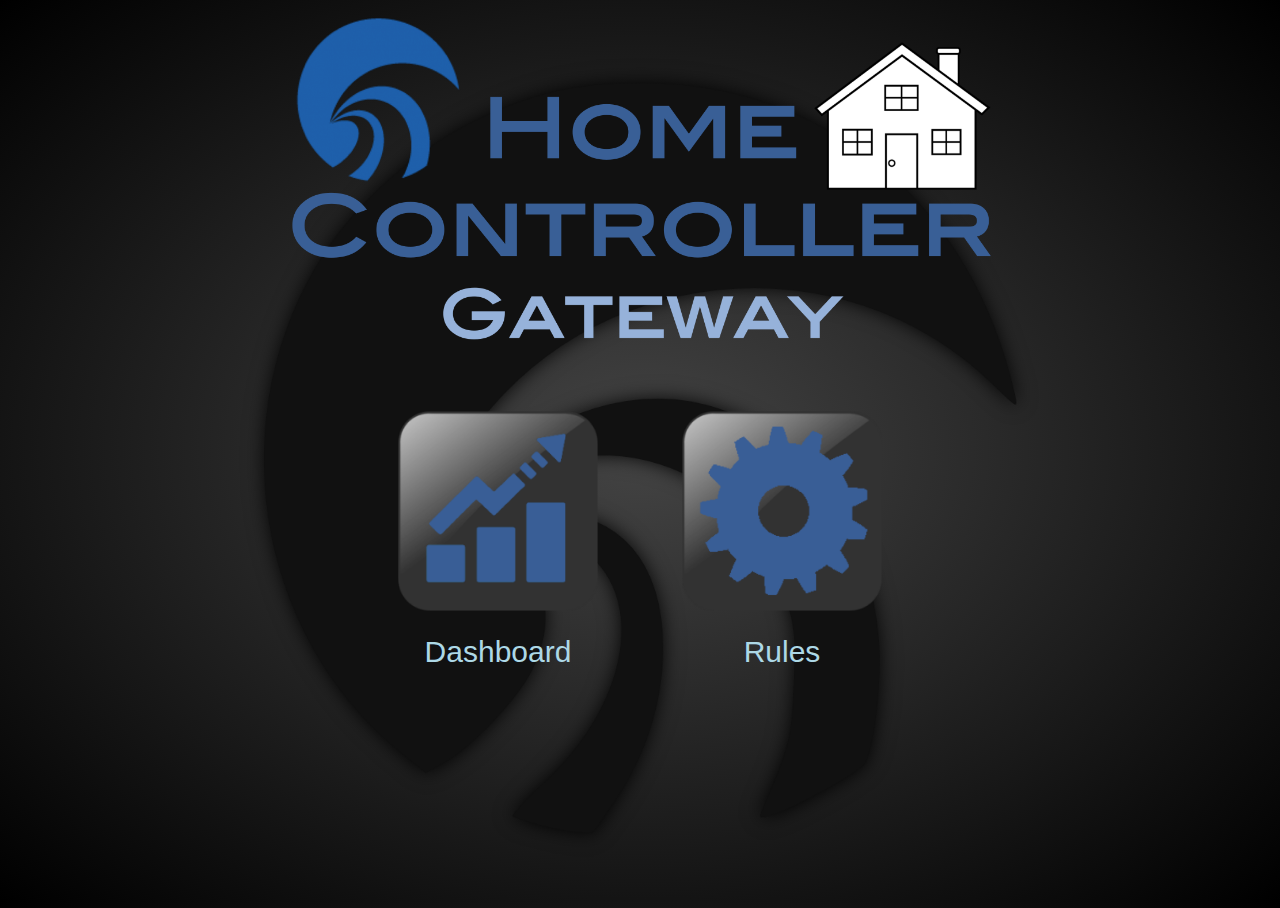
==== commit ffd72170: "Merge b19ee1869fcf43f9b60649f94379f8c7945fbf20 into f83842a4e3d446701d3f345d8c48d1b898f3d092" ====
--- a/index.html
+++ b/index.html
@@ -1,86 +1,37 @@
-<!DOCTYPE html>
 <html>
 <head>
-<title>Home controller Hub</title>
-<link rel="stylesheet" type="text/css" href="css/home.css" />
-<link rel="stylesheet" type="text/css" href="css/tooltip.css" />
-<link rel="stylesheet" type="text/css" href="css/demo-new.css" />
-<script src="js/jquery-1.8.1-min.js"></script>
-<script src="js/jquery-ui-1.8.23-min.js"></script>
-<script src="js/RGraph/libraries/RGraph.common.core.js"></script>
-<script src="js/RGraph/libraries/RGraph.common.dynamic.js"></script>
-<script src="js/RGraph/libraries/RGraph.common.tooltips.js" ></script>
-<script src="js/RGraph/libraries/RGraph.common.effects.js"></script>
-<script src="js/RGraph/libraries/RGraph.line.js" ></script>
-<script src="js/RGraph/libraries/RGraph.gauge.js"></script>
-<script src="js/RGraph/libraries/RGraph.thermometer.js"></script>
-<script src="js/jquery.tinyscrollbar.js"></script>
-<script type="text/javascript" src="js/corechart.js"></script>
-<script type="text/javascript" src="js/jsapi.js"></script>
-<script type='text/javascript' src='js/jsPlumb/jquery.ui.touch-punch.min.js'></script>
-<script type='text/javascript' src='js/jsPlumb/jquery.jsPlumb-1.3.16-all-min.js'></script>
-<script src="js/index.js"></script>
-<script src="/webinos.js"></script>
-<script src="js/FileHandlerIndex.js"></script>
+    <link rel="stylesheet" type="text/css" href="css/home.css" />
 </head>
 <body>
-
-	<div id="leftcolumn" class="scroll-container">
-		<div class="scroll-scrollbar"><div class="scroll-track"><div class="scroll-thumb"><div class="scroll-end"></div></div></div></div>
-		<div class="scroll-viewport">
-			<div class="scroll-overview">
-				<div id="refresh" class="button">Refresh</div>
-				<div id="sensors_table"></div>
-			</div>
-		</div>
-	</div>
-
-	<div id="content-container">
-		<div id="header">
-			<p>This is the Header</p>
-		</div>
-
-        <div id="content" class="scroll-container">
-			<div class="scroll-scrollbar"><div class="scroll-track"><div class="scroll-thumb"><div class="scroll-end"></div></div></div></div>
-			<div id="buttons_content">
-                <input type='button' value='Clear Charts' id='clearCharts' />
-                <input type='button' value='Save Charts' id='saveCharts' />
-                <input type='button' value='Load Charts' id='loadCharts' />
-            </div>
-			<div class="scroll-viewport">
-				<div id="target" class="scroll-overview"></div>
-			</div>
+    <div id="div_main_page_content">
+        
+        <div id="div_main_page_title">
+            <img id="img_main_title" src="assets/title.png">
         </div>
 
-		<div id="footer">
-			<p>This is the Footer</p>
-		</div>
-	</div>
-
-	<div id="rightcolumn" class="scroll-container">
-		<div class="scroll-scrollbar"><div class="scroll-track"><div class="scroll-thumb"><div class="scroll-end"></div></div></div></div>
-		<div class="scroll-viewport">
-			<div id="gauges_list" class="scroll-overview">
-				<img width="142px" height="140px" src="assets/gauge2.png" id="btnGauge" />
-				<img width="33px" height="140px" src="assets/therm2.png" id="btnTherm" />
-				<img width="142px" height="140px" src="assets/line-chart.png" id="line-chart" />
-				<!--
-				<img width="122px" height="120px" src="assets/corner2.png" id="btnCorner" />
-				<img width="108px" height="120px" src="assets/fuel_01_min.png" id="btnFuel-1" />
-				<img width="101px" height="120px" src="assets/fuel_02_min.png" id="btnFuel-2" />
-				<img width="200px" height="120px" src="assets/meter.png" id="btnMeter" />
-				<img width="130px" height="120px" src="assets/odometer.png" id="btnMeter" />
-				-->
-			</div>
-		</div>
-	</div>
-
-    <div id="settings-container" style='display:none'>
-		<div id="popup">
-			<div id="close">&times;</div>
-			<div id="settings-content"></div>
-		</div>
-	</div>
-
+        <div id="div_main_page_buttons">
+            <center>
+                <table>
+                    <tr>
+                        <td><a href="presentation.html"><img src="assets/presentation.png" class="but_main_page_button"></a></td>
+                        <td><a href="rules.html"><img src="assets/rules.png" class="but_main_page_button"></a></td>
+                    </tr>
+                    <tr>
+                        <td align="center"><a href="presentation.html" class="label_main_page_button">Dashboard</a></td>
+                        <td align="center"><a href="rules.html" class="label_main_page_button">Rules</a></td>
+                        <!--
+                        <td align="center"><span class="label_main_page_button">Dashboard</span></td>
+                        <td align="center"><span class="label_main_page_button">Rules</span></td>
+                        -->
+                    </tr>
+                </table>
+            </center>
+            <!--
+            <span>
+                <a href="presentation.html"><img src="assets/presentation.png" class="but_main_page_button"></a>
+                <a href="rules.html"><img src="assets/rules.png" class="but_main_page_button"></a>
+            </span>-->
+        </div>
+    </div>
 </body>
-</html>
+</html>--- a/css/home.css
+++ b/css/home.css
@@ -1,40 +1,68 @@
 /*    Generated by http://www.cssportal.com    */
 
 @import url("reset.css");
+
+html, body, #content-container {
+	height: 100%;
+	overflow: hidden;
+}
+
+#content-container {
+    margin-top: 40px;
+}
 
 body {
     font-family: Verdana, Arial, Helvetica, sans-serif;
     font-size: 13px;
-    color:#333
-}
-
-p {
-    padding: 10px;
-}
-
-#wrapper {
-    margin: 0 auto;
-    width: 1000px;
-}
-
-#headerwrap {
-    width: 1000px;
-    float: left;
-    margin: 0 auto;
+    color:#333;
+    background-image: radial-gradient(#444,#000);
+    padding: 0 170px;
+}
+
+
+.button, input[type=button] {
+	background: -moz-linear-gradient(top, #dcff91 0%, #adff00 100%); /* FF3.6+ */
+	background: -webkit-linear-gradient(top, #dcff91 0%,#adff00 100%); /* Chrome10+,Safari5.1+ */
+	background: -o-linear-gradient(top, #dcff91 0%,#adff00 100%); /* Opera 11.10+ */
+	background: -ms-linear-gradient(top, #dcff91 0%,#adff00 100%); /* IE10+ */
+	background: linear-gradient(to bottom, #dcff91 0%,#adff00 100%); /* W3C */
+	color: #333;
+	display: inline-block;
+	padding: 0.5em 2em;
+	border-radius: 5px;
+	margin: 0.5em auto;
+	border-left: none; border-right: none;
+	border-top: 1px solid #fff;
+	border-bottom: 1px solid #888;
+	font-weight: bold;
+	cursor: pointer;
+}
+
+hr {
+	border: none;
+	border-bottom: 3px dashed #ADFF00;
+}
+
+#header, #footer {
+	position: absolute;
+	width: 100%;
+	z-index: 10;
+	box-sizing: border-box;
+	/*background: #333;*/
+	height: 45px;
+	line-height: 27px;
+	padding-left: 1em;
+	color: #fff;
 }
 
 #header {
-    height: 75px;
-    background: #FF6633;
-    border-radius: 10px;
-    border: 1px solid #eb521f;
-    margin: 5px;
-}
-
-#contentwrap {
-    width: 610px;
-    float: left;
-    margin: 0 auto;
+    /*border-bottom: 3px solid #000;*/
+	top: 0;
+    text-align: center;
+}
+#footer {
+    border-top: 3px solid #000;
+	bottom: 0;
 }
 
 #contentwrap2 {
@@ -44,54 +72,85 @@
     margin: 0 auto;
 }
 
+#content-container {
+	position: relative;
+	padding: 5px 0;
+	box-sizing: border-box;
+}
+
+#div_navigation{
+    width: 100%;
+    margin-top: 10px;
+    margin-bottom: 20px;
+}
+
+#div_main_page_content{
+    background: url('../assets/webinosBgDarkGrayGlow.png') 50% 50% no-repeat;
+    background-size: auto 90%;
+    height: 100%;
+}
+
+#div_main_page_title{
+    text-align: center;
+}
+
+#div_main_page_buttons{
+    text-align: center;
+}
+
+.but_main_page_button{
+    margin-top: 50px;
+    margin-right: 40px;
+    margin-left: 40px;
+    margin-bottom: 20px;
+    width: 200px;
+    height: 200px;
+}
+
+.label_main_page_button{
+    font-size: 30;
+    color: #ADD8E6;
+    text-decoration: none;
+}
+
+#img_main_title{
+    width: 740px;
+    height:350px;
+}
+
+#div_home{
+    text-align: left;
+}
+
 #content {
-    background: #FFFFFF;
-    border-radius: 10px;
-    border: 1px solid #ebebeb;
-    margin: 5px;
-}
-
-#leftcolumnwrap {
-     width: 170px;
-     float: left;
-     margin: 0 auto;
- }
-
-
+    background: url('../assets/webinosBgDarkGrayGlow.png') 50% 50% no-repeat;
+	background-size: auto 90%;
+    height: 100%;
+    border: 2px solid #456;
+	box-sizing: border-box;
+}
+
+#leftcolumn, #rightcolumn {
+	box-sizing: border-box;
+	background: #000;
+    position: absolute;
+    top: 0;
+    height: 100%;
+    overflow: hidden;
+    width: 170px;
+    text-align: center;
+    color: #fff;
+}
+#rightcolumn img {
+	background: #fff;
+	border-radius: 10px;
+}
 #leftcolumn {
-    background: #FFFFFF;
-    border-radius: 10px;
-    border: 1px solid #1fb8eb;
-    margin: 5px;
-}
-
-#rightcolumnwrap {
-    width: 220px;
-    float: left;
-    margin: 0 auto;
-}
-
+    left: 0;
+}
 #rightcolumn {
-    background: #FFFFFF;
-    border-radius: 10px;
-    border: 1px solid #b81feb;
-    margin: 5px;
-    padding-left: 5px;
-}
-
-#footerwrap {
-    width: 1000px;
-    float: left;
-    margin: 0 auto;
-    clear: both;
-}
-
-#footer {
-    height: 40px;
-    background: #33FF66;
-    border-radius: 10px;
-    border: 1px solid #1feb52;
-    margin: 5px;
+    right: 0;
+    margin-top: 45px;
 }
 
 #sensors_table, #actuators_table, #operations_table{
@@ -101,47 +160,98 @@
     margin-bottom: 10px;
 }
 
-
-#sensors_table img, #actuators_table img, #operations_table img{
-    margin-left: 10px;
-}
-
-#target { 
-	width:100%; 
-	min-height:500px; 
+#gauges_list > img, img[draggable=true] {
+	cursor: move;
+}
+
+.sensor {
+	margin-bottom: 15px;
+	margin-top: 15px;
+	border:2px solid gray;
+}
+
+#target {
+	width:100%;
+	height: 100%;
 	border-radius: 10px;
 	margin-left: auto;
 	margin-right: auto;
 	text-align: center;
-	clear: both;
+	box-sizing: border-box;
 }
 
 #target2 { width:818px; min-height:1000px; border-radius: 10px;}
 
-.valid {  background: yellow;}
-
-.button,.param_td,.cfg_element,.cfg_but{
-width: 180px;
-}
-
-.save_cfg_but{
-	position:absolute;
-	bottom: 20px;
-	text-align: center; 
-	width: 100%;
-	}
-
-.main {  
-    margin-top:22px;
-    margin-bottom:22px;
+.target { border: 2px dashed #ADFF00; }
+.target:after {
+	/*content: 'drop here';*/
+	width: 300px;
+	left: 50%;
+	margin-left: -150px;
+	text-align: center;
+	position: absolute;
+	top: 50%;
+	margin-top: -1em;
+	font-size: 300%;
+	color: #ADFF00;
+	text-transform: uppercase;
+}
+.valid { background-image: url([data-uri]);}
+
+.button_td,.param_td,.cfg_element,.cfg_but{
+	width: 180px;
+}
+
+.chart-container {
+	display: inline-block;
+	margin: 40px;
+}
+.chart-container.therm {
+	text-align: left;
+}
+
+.chart-titlebar {
+	min-height: 40px;
+	overflow: hidden;
+	background: #000;
+	border-radius: 10px 10px 0 0;
+	position: relative;
+}
+.chart-titlebar.therm {
+	border-radius: 10px 10px 10px 0;
+}
+.chart-sensorname {
+	padding: 7px 80px 7px 7px;
+	box-sizing: border-box;
+	color: #fff;
+	text-align: left;
+}
+.chart-sensorname.gauge {
+	width: 254px;
+}
+.chart-sensorname.therm {
+	width: 200px;
+}
+
+.chart-control {
+	padding: 5px;
+	position: absolute;
+	top: 0;
+}
+.chart-control.delete {
+	right: 0;
+}
+.chart-control.settings {
+	right: 40px;
+}
+
+.main {
+    /*margin-bottom:22px;*/
     margin-left: auto;
     margin-right: auto;
     position: relative;
     font-size: 80%;
-    border-top: 2px solid #456;
-    border-left: 2px solid #456;
-    border-right: 2px solid #456;
-    border-bottom: 2px solid #456;
+    border: 2px solid #000;
     overflow: hidden;
     border-bottom-left-radius: 10px;
     border-bottom-right-radius: 10px;
@@ -150,179 +260,144 @@
     clear:both;
 }
 
-.main_valid {  
-    margin-top:22px;
-    margin-bottom:22px;
-    margin-left: auto;
-    margin-right: auto;
-    position: relative;
-    font-size: 80%;
-    border-top: 2px solid #456;
-    border-left: 2px solid #456;
-    border-right: 2px solid #456;
-    border-bottom: 2px solid #456;
-    overflow: hidden;
-    border-bottom-left-radius: 10px;
-    border-bottom-right-radius: 10px;
-    background-color:#eaedef;
-    text-align: center;
-    background: yellow;
-    clear:both;
-}
-
-.main_2{  
-    margin-top:20px;
-    margin-bottom:20px;
-    margin-left: auto;
-    margin-right: auto;
-    position: relative;
-    font-size: 80%;
-    border-top: 2px solid #456;
-    border-left: 2px solid #456;
-    border-right: 2px solid #456;
-    border-bottom: 2px solid #456;
-    overflow: hidden;
-    border-bottom-left-radius: 10px;
-    border-bottom-right-radius: 10px;
-    background-color:#eaedef;
-    width: 97%;
-    text-align: center;
-}
-
-.info_container{
+.main.valid {
+    background: #ADFF00 url([data-uri]);
+}
+
+.drop_div { /* line-chart */
+	background-color: blue;
+	z-index: 3;
+	height: 300px;
+	width: 100%;
+	top: 40px;
+	position:absolute;
+	opacity:0;
+}
+
+.line-chart {
+	height: 450px;
+	width: 550px;
+	margin: 0 auto;
+	z-index: 2;
+}
+
+.google-map{
+    height: 450px;
+    width: 550px;
+    margin: 0 auto;
+    z-index: 2;
+}
+
+.info_container {
     width: 100%;
     clear: both;
     height: 40px;
 }
 
-
-.drop_div{
-	background-color: blue; 
-	z-index: 3; 
-	height: 300px; 
-	width: 100%; 
-	top: 40px; 
-	position:absolute; 
-	opacity:0;
-}
-
-.configuration_div{
-   margin-top: 20px;
-   border-radius: 10px;
-   border: 1px solid #1fb8eb;
-   padding: 10px 10px 10px 10px;
-}
-
-th {
-    width: 90px;
-}
-
-.sensorBlock{
-    border: 2px dotted rgb(243,250,37);
-    margin: 5px 5px 5px 5px;
-    width: 150px;
-    height: 100px;
-    /*per centrare il testo*/
-    text-align: center; /* orizzontale */
-    line-height: 100px; /* verticale */
-}
-
-.operationBlock{
-    border: 2px dotted rgb(108,240,135);
-    margin: 5px 5px 5px 5px;
-    width: 150px;
-    height: 100px;
-    text-align: center; /* orizzontale */
-    line-height: 100px; /* verticale */
-}
-
-.actuatorBlock{
-    border: 2px dotted rgb(111,111,247);
-    margin: 5px 5px 5px 5px;
-    width: 150px;
-    height: 100px;
-    text-align: center; /* orizzontale */
-    line-height: 100px; /* verticale */
-}
-
-.graphBlock{
-    border: 2px dotted rgb(255,115,115);
-    margin: 5px 5px 5px 5px;
-    width: 360px;
-    height:318px;
-    text-align: center; /* orizzontale */
-    line-height: 318px; /* verticale */
-}
-
-
-#buttons_content{
-    margin-top: 10px;
-    margin-bottom: 10px;
-    text-align: center;
-}
-
-
-
-
-
-<!-- css for settings window -->
-	
-	h1, h2{
-  color:orange;
-  font-size:24px;
-  margin-bottom:20px;
-}
-
-#hover{
-  position:absolute;
-  background:black;
-  width:100%;
-  height:100%;
-  opacity:.7;
-}
-
-#popup{
-  position:absolute;
-  width:800px;
-  height:600px;
-  background:#fff;
-  left:50%;
-  top:50%;
-  border-radius:10px;
-  padding:20px;
-  margin-left:-400px; /* width/2 + padding-left */
-  margin-top:-300px; /* height/2 + padding-top */
-}
-
-#close{
-  position:absolute;
-  background:black;
-  color:white;
-  right:-10px;
-  top:-10px;
-  border-radius:50%;
-  width:20px;
-  height:20px;
-  line-height:20px;
-  text-align:center;
-  font-size:8px;
-  font-weight:bold;
-  font-family:'Arial Black', Arial, sans-serif;
-  cursor:pointer;
-}
-
-.remove_sensor{
-  
-  background:red;
-  color:black;
-  margin-left: 750px;
-  border-radius:50%;
-  width:20px;
-  height:20px;
-  line-height:20px;
-  text-align:center;
-  font-size:12px;
-  font-weight:bold;
-  font-family:'Arial Black', Arial, sans-serif;
-  cursor:pointer;
-}
+.but_description{
+    font-size: 3em;
+}
+
+.checkboxgauge{
+    font-size: 3em;
+    font-family: verdana;
+    padding-top: 1em;
+    padding-left: 1.5em;
+    padding-right: 1em;
+    padding-bottom: 1em;
+
+    border-color: gray;
+    border-style:solid;
+    border-width:5px;
+}
+
+.text-label{
+    font-size: 3em;
+    font-family: verdana;
+    padding-top: 1em;
+    padding-left: 1em;
+    padding-right: 1em;
+    padding-bottom: 1em;
+    /*background-color: gray;*/
+    background: #4c4c4c; /* Old browsers */
+    background: #1e5799; /* Old browsers */
+    background: -moz-linear-gradient(45deg,  #1e5799 0%, #1e5799 28%, #207cca 58%, #2989d8 84%, #7db9e8 100%); /* FF3.6+ */
+    background: -webkit-gradient(linear, left bottom, right top, color-stop(0%,#1e5799), color-stop(28%,#1e5799), color-stop(58%,#207cca), color-stop(84%,#2989d8), color-stop(100%,#7db9e8)); /* Chrome,Safari4+ */
+    background: -webkit-linear-gradient(45deg,  #1e5799 0%,#1e5799 28%,#207cca 58%,#2989d8 84%,#7db9e8 100%); /* Chrome10+,Safari5.1+ */
+    background: -o-linear-gradient(45deg,  #1e5799 0%,#1e5799 28%,#207cca 58%,#2989d8 84%,#7db9e8 100%); /* Opera 11.10+ */
+    background: -ms-linear-gradient(45deg,  #1e5799 0%,#1e5799 28%,#207cca 58%,#2989d8 84%,#7db9e8 100%); /* IE10+ */
+    background: linear-gradient(45deg,  #1e5799 0%,#1e5799 28%,#207cca 58%,#2989d8 84%,#7db9e8 100%); /* W3C */
+    filter: progid:DXImageTransform.Microsoft.gradient( startColorstr='#1e5799', endColorstr='#7db9e8',GradientType=1 ); /* IE6-9 fallback on horizontal gradient */
+    color: white;
+
+    border-color: gray;
+    border-style:solid;
+    border-width:5px;
+}
+
+/* css for settings window */
+
+#settings-container { /* overlay & main container */
+	position: absolute;
+	background: rgba(0,0,0,0.8);
+	width: 100%;
+	height: 100%;
+	top: 0;
+	left: 0;
+	z-index: 100;
+}
+
+#popup {
+	position: absolute;
+	width: 400px;
+	height: 400px;
+	background: #fff;
+	left: 50%;
+	top: 50%;
+	border-radius: 10px;
+	padding: 20px;
+	margin-left: -200px; /* width/2 + padding-left */
+	margin-top: -200px; /* height/2 + padding-top */
+	z-index: 1;
+}
+
+#close {
+	position: absolute;
+	background: #adff00;
+	color: #000;
+	right: -1em;
+	top: -1em;
+	border-radius: 50%;
+	width: 2em;
+	height: 2em;
+	line-height: 1.8em;
+	text-align: center;
+	font-size: 20px;
+	font-weight: bold;
+	cursor: pointer;
+}
+
+#settings-content {
+	height: 100%;
+	overflow: auto;
+}
+
+.configuration_div + .configuration_div {
+	border-top: 4px dashed #adff00;
+	margin-top: 10px;
+	padding-top: 10px;
+}
+
+/* tiny scroll */
+.scroll-container { margin-top: 0px; width: 100%; clear: both;}
+.scroll-viewport { width: 100%; position: relative; height: 100%; }
+.scroll-overview { position: absolute; left: 0; top: 0; width: 100%; box-sizing: border-box; padding-right: 20px;}
+.scroll-thumb, .scroll-end { background: #ADFF00 url([data-uri]); }
+.scroll-thumb:after { content: '\0022EE'; position: absolute; height: 1.4em; margin-top: -1em; top: 50%; color: #688A19; width: 2em; left: 50%; margin-left: -1em; font-size: 200%; }
+.scroll-scrollbar { position: relative; float: right; width: 15px; z-index: 10; margin-right: 2px; }
+.scroll-track { background-color: #444; height: 100%; width:13px; position: relative; padding: 0 1px; }
+.scroll-thumb { height: 20px; width: 13px; cursor: pointer; overflow: hidden; position: absolute; top: 0; border-radius: 10px; }
+.scroll-end { overflow: hidden; height: 0; width: 13px; }
+.scroll-disable { display: none; }
+.scroll-nospace { padding-right: 0px; }
+.noSelect { user-select: none; -o-user-select: none; -moz-user-select: none; -khtml-user-select: none; -webkit-user-select: none; }
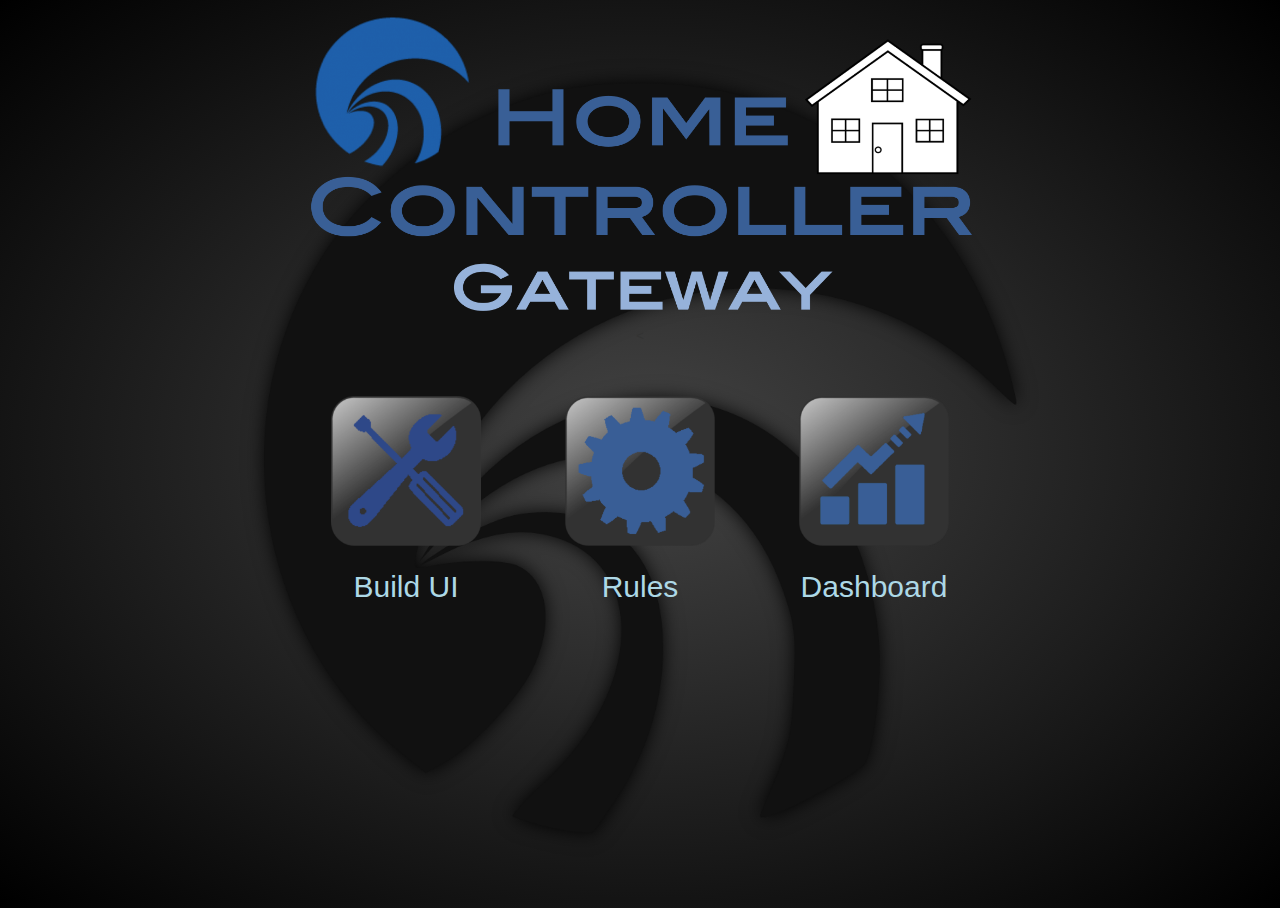
==== commit f707f1d1: "Merge ccc2b88880c4b68f30e6b4fb44591230fd854d29 into 16f5d085354b102c9f7cec8e266d9008caf12f91" ====
--- a/index.html
+++ b/index.html
@@ -13,12 +13,14 @@
             <center>
                 <table>
                     <tr>
+                        <<td><a href="dashboard.html"><img src="assets/dashboard.png" class="but_main_page_button"></a></td>
+                        <td><a href="rules.html"><img src="assets/rules.png" class="but_main_page_button"></a></td>
                         <td><a href="presentation.html"><img src="assets/presentation.png" class="but_main_page_button"></a></td>
-                        <td><a href="rules.html"><img src="assets/rules.png" class="but_main_page_button"></a></td>
                     </tr>
                     <tr>
-                        <td align="center"><a href="presentation.html" class="label_main_page_button">Dashboard</a></td>
+                        <td align="center"><a href="presentation.html" class="label_main_page_button">Build UI</a></td>
                         <td align="center"><a href="rules.html" class="label_main_page_button">Rules</a></td>
+                        <td align="center"><a href="dashboard.html" class="label_main_page_button">Dashboard</a></td>
                         <!--
                         <td align="center"><span class="label_main_page_button">Dashboard</span></td>
                         <td align="center"><span class="label_main_page_button">Rules</span></td>
--- a/css/home.css
+++ b/css/home.css
@@ -22,10 +22,11 @@
 
 .button, input[type=button] {
 	background: -moz-linear-gradient(top, #dcff91 0%, #adff00 100%); /* FF3.6+ */
-	background: -webkit-linear-gradient(top, #dcff91 0%,#adff00 100%); /* Chrome10+,Safari5.1+ */
-	background: -o-linear-gradient(top, #dcff91 0%,#adff00 100%); /* Opera 11.10+ */
-	background: -ms-linear-gradient(top, #dcff91 0%,#adff00 100%); /* IE10+ */
-	background: linear-gradient(to bottom, #dcff91 0%,#adff00 100%); /* W3C */
+    background: -webkit-linear-gradient(top, #dcff91 0%,#adff00 100%);  Chrome10+,Safari5.1+ 
+    background: -o-linear-gradient(top, #dcff91 0%,#adff00 100%); /* Opera 11.10+ */
+    background: -ms-linear-gradient(top, #dcff91 0%,#adff00 100%); /* IE10+ */
+    background: linear-gradient(to bottom, #dcff91 0%,#adff00 100%); /* W3C */
+
 	color: #333;
 	display: inline-block;
 	padding: 0.5em 2em;
@@ -43,6 +44,10 @@
 	border-bottom: 3px dashed #ADFF00;
 }
 
+#buttons_content{
+
+}
+
 #header, #footer {
 	position: absolute;
 	width: 100%;
@@ -103,8 +108,8 @@
     margin-right: 40px;
     margin-left: 40px;
     margin-bottom: 20px;
-    width: 200px;
-    height: 200px;
+    width: 150px;
+    height:150px;
 }
 
 .label_main_page_button{
@@ -114,8 +119,10 @@
 }
 
 #img_main_title{
-    width: 740px;
-    height:350px;
+    /*width: 740px;
+    height:350px;*/
+    width: 700px;
+    height:320px;
 }
 
 #div_home{
@@ -162,6 +169,14 @@
 
 #gauges_list > img, img[draggable=true] {
 	cursor: move;
+    margin-bottom: 5px;
+}
+
+.separator{
+    font-size: 18px;
+    margin-top: 30px;
+    margin-bottom: 10px;
+    color: #99FF66;
 }
 
 .sensor {
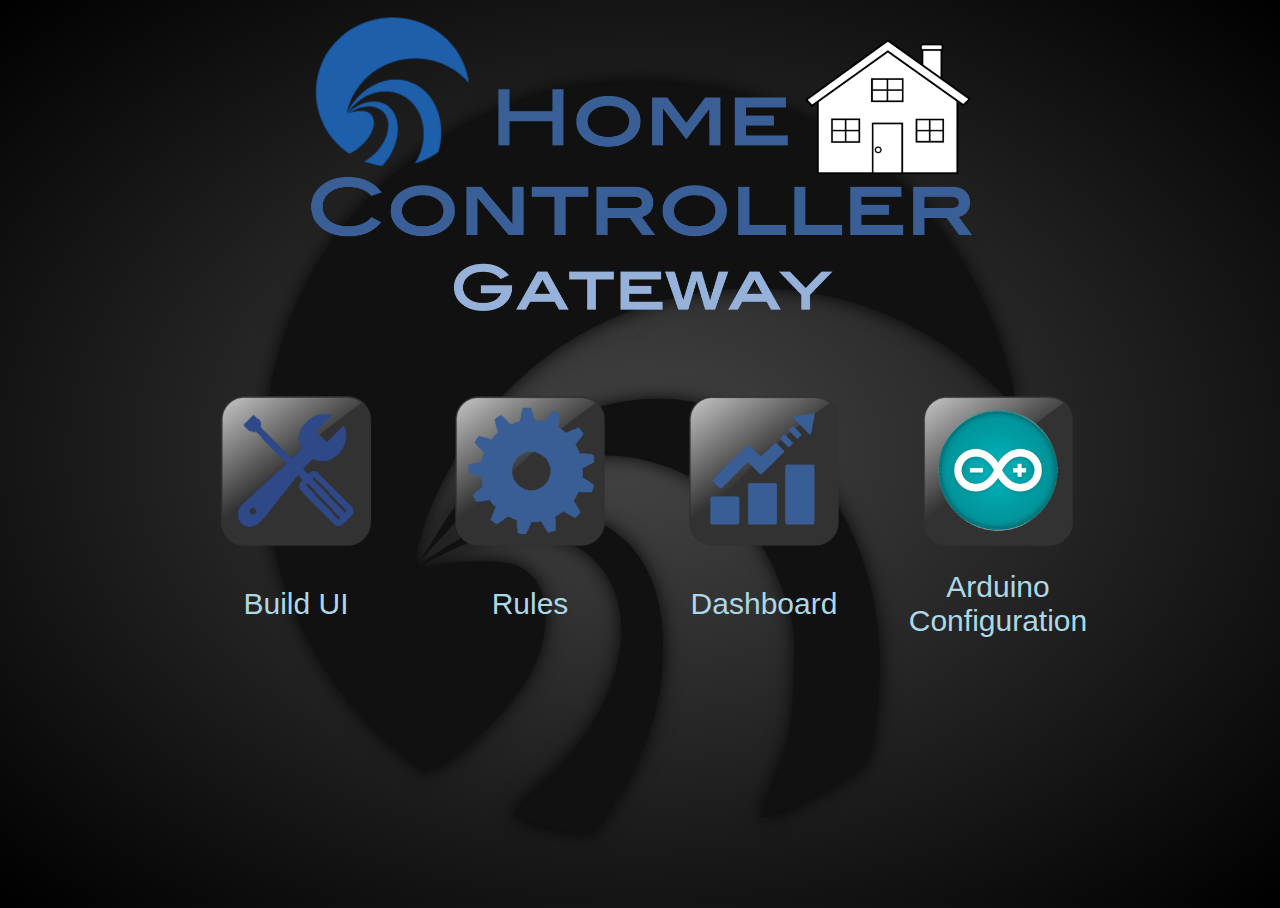
==== commit de15f876: "Changed the id of services, allowed services with same id on different devices" ====
--- a/index.html
+++ b/index.html
@@ -16,15 +16,14 @@
                         <<td><a href="dashboard.html"><img src="assets/dashboard.png" class="but_main_page_button"></a></td>
                         <td><a href="rules.html"><img src="assets/rules.png" class="but_main_page_button"></a></td>
                         <td><a href="presentation.html"><img src="assets/presentation.png" class="but_main_page_button"></a></td>
+                        <td><a href="sdconf.html"><img src="assets/arduino.png" class="but_main_page_button"></a></td>
                     </tr>
                     <tr>
                         <td align="center"><a href="presentation.html" class="label_main_page_button">Build UI</a></td>
                         <td align="center"><a href="rules.html" class="label_main_page_button">Rules</a></td>
                         <td align="center"><a href="dashboard.html" class="label_main_page_button">Dashboard</a></td>
-                        <!--
-                        <td align="center"><span class="label_main_page_button">Dashboard</span></td>
-                        <td align="center"><span class="label_main_page_button">Rules</span></td>
-                        -->
+                        <td align="center"><a href="sdconf.html" class="label_main_page_button">Arduino<br>Configuration</
+                        
                     </tr>
                 </table>
             </center>
--- a/css/home.css
+++ b/css/home.css
@@ -15,7 +15,7 @@
     font-family: Verdana, Arial, Helvetica, sans-serif;
     font-size: 13px;
     color:#333;
-    background-image: radial-gradient(#444,#000);
+    background-image: -webkit-radial-gradient(#444,#000);
     padding: 0 170px;
 }
 
@@ -350,6 +350,17 @@
     border-width:5px;
 }
 
+#wait_div {
+    position: fixed;
+    left: 50%;
+    top: 50%;
+    z-index: 100;
+    height: 400px;
+    margin-top: -100px;
+    width: 400px;
+    margin-left: -150px;
+}
+
 /* css for settings window */
 
 #settings-container { /* overlay & main container */
@@ -401,6 +412,22 @@
 	border-top: 4px dashed #adff00;
 	margin-top: 10px;
 	padding-top: 10px;
+}
+
+.service_displayname{
+    font-weight: bold;
+    text-align: center;
+}
+
+.service_description{
+    border-top: solid 2px;
+    border-bottom: solid 2px;
+    text-align: center;
+    font-style: italic;
+}
+
+.service_devicename{
+    color: #99FF66;
 }
 
 /* tiny scroll */
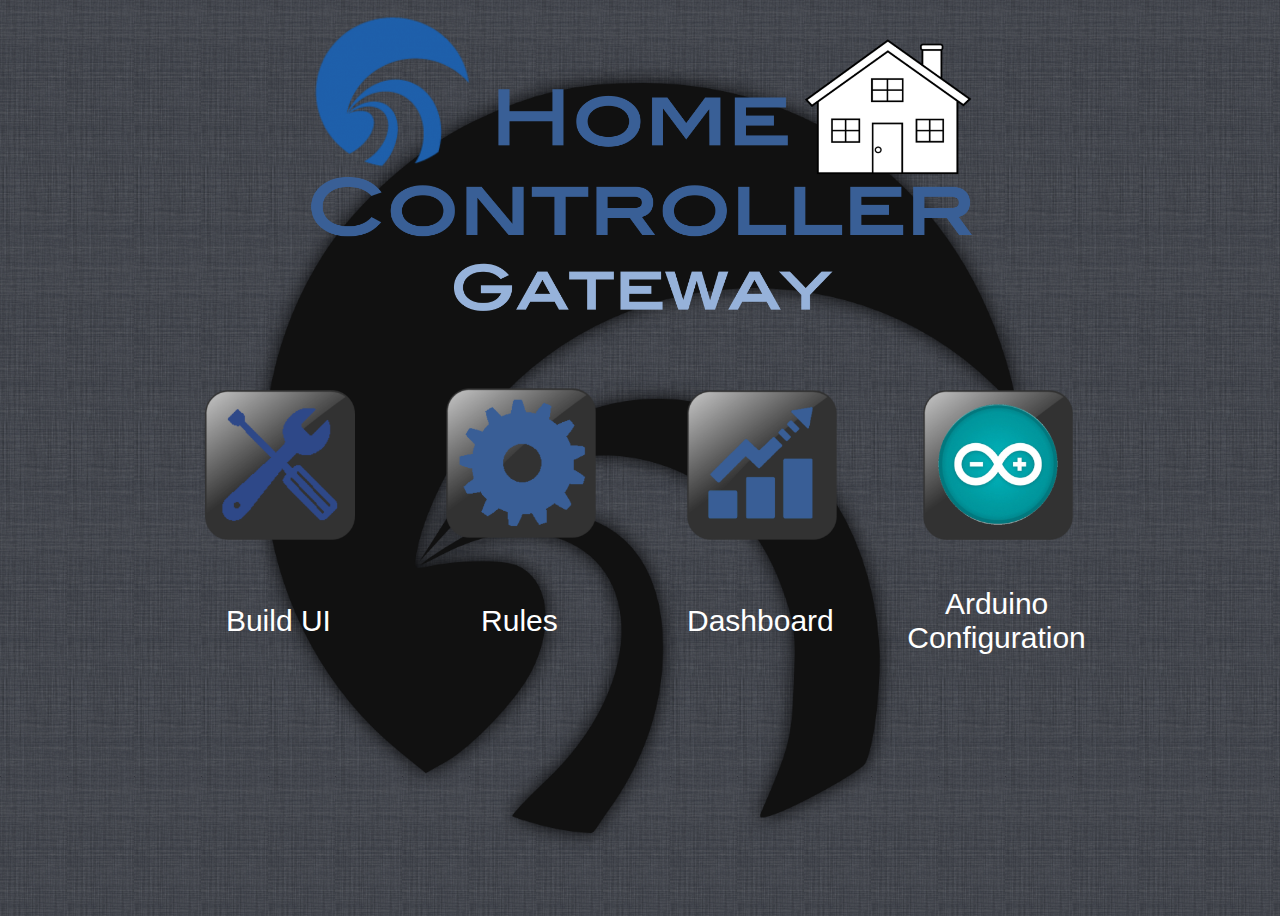
==== commit de132f9b: "Merge pull request #35 from glatorre/historical" ====
--- a/index.html
+++ b/index.html
@@ -1,37 +1,341 @@
+
 <html>
 <head>
+    <title>webinos IoT Dashboard</title>
     <link rel="stylesheet" type="text/css" href="css/home.css" />
+    <link rel="stylesheet" type="text/css" href="css/draggableConnectorsDemo.css" />
+    <link rel="stylesheet" type="text/css" href="css/demo-new.css" />
+    <link rel="stylesheet" type="text/css" href="css/jquery.switchButton.css" />
+
+    <style>
+        #title{
+            font-size: 40pt;
+            font-weight: bold;
+            text-align: center;
+        }
+        #output_area{
+            width: 1000px;
+            height: 400px;
+            margin-bottom: 100px;
+        }
+        #sensors_tab{
+            width:100%;
+        }
+        #actuators_tab{
+            width:70%;
+        }
+        #output_area{
+            font-family: Courier;
+            font-size: 12pt;
+        }
+        .outer_block{
+            margin-top: 50px;
+            padding: 0 50px;
+        }
+        .inner_block{
+            margin-bottom: 10px;            
+        }
+        .cell_name{
+            font-weight: bold;
+            font-size: 14;
+        }
+        .cell_description{
+            font-size: 12;
+        }
+        body{   
+            color: white;
+        }
+        button{
+            width:150px;
+            height:40px;
+        }
+        td {
+            padding-right: .2em;
+            padding-top: .5em;
+            padding-bottom: .5em;   
+        }
+    </style>
+
+    <script src="js/jquery-1.8.1-min.js"></script>
+    <script src="js/jquery-ui-1.8.23-min.js"></script>
+    <script src="js/jquery.tinyscrollbar.js"></script>
+    <script src="js/jquery.switchButton.js"></script>
+    
+    <!-- Historical charts library -->
+    <script src="js/dygraph-combined.js"></script>
+    <script src="js/highstock.js"></script>
+
+    <!-- Gauges library -->
+    <script src="js/RGraph/libraries/RGraph.common.core.js"></script>
+    <script src="js/RGraph/libraries/RGraph.common.dynamic.js"></script>
+    <script src="js/RGraph/libraries/RGraph.common.tooltips.js" ></script>
+    <script src="js/RGraph/libraries/RGraph.common.effects.js"></script>
+    <script src="js/RGraph/libraries/RGraph.gauge.js"></script>
+    <script src="js/RGraph/libraries/RGraph.cornergauge.js"></script>
+    <script src="js/RGraph/libraries/RGraph.thermometer.js"></script>
+    <script src="js/RGraph/libraries/RGraph.fuel.js"></script>
+    <script src="js/RGraph/libraries/RGraph.odo.js"></script>
+
+    <!-- Charts library -->
+    <script type="text/javascript" src="js/corechart.js"></script>
+
+    <!-- Google maps library -->
+    <script type="text/javascript" src="http://maps.google.com/maps/api/js?sensor=false"></script>
+
+    <!-- Connection box library -->
+    <script type="text/javascript" src="js/jsapi.js"></script>
+    <script type='text/javascript' src='js/jsPlumb/jquery.ui.touch-punch.min.js'></script>
+    <script type='text/javascript' src='js/jsPlumb/jquery.jsPlumb-1.3.16-all-min.js'></script>
+    
+    <!-- Application resources -->
+    <script src="js/icons.js"></script>
+    <script src="js/graphics.js"></script>
+    <script src="js/main.js"></script>
+    <script src="js/FileHandlerIndex.js"></script>
+    <script src="js/arduino.js"></script>
+
+    <script src="/webinos.js"></script>
+    
 </head>
+
 <body>
-    <div id="div_main_page_content">
-        
-        <div id="div_main_page_title">
-            <img id="img_main_title" src="assets/title.png">
-        </div>
-
-        <div id="div_main_page_buttons">
-            <center>
-                <table>
-                    <tr>
-                        <<td><a href="dashboard.html"><img src="assets/dashboard.png" class="but_main_page_button"></a></td>
-                        <td><a href="rules.html"><img src="assets/rules.png" class="but_main_page_button"></a></td>
-                        <td><a href="presentation.html"><img src="assets/presentation.png" class="but_main_page_button"></a></td>
-                        <td><a href="sdconf.html"><img src="assets/arduino.png" class="but_main_page_button"></a></td>
-                    </tr>
-                    <tr>
-                        <td align="center"><a href="presentation.html" class="label_main_page_button">Build UI</a></td>
-                        <td align="center"><a href="rules.html" class="label_main_page_button">Rules</a></td>
-                        <td align="center"><a href="dashboard.html" class="label_main_page_button">Dashboard</a></td>
-                        <td align="center"><a href="sdconf.html" class="label_main_page_button">Arduino<br>Configuration</
-                        
-                    </tr>
+    <div id="index_div">
+        <div id="div_main_page_content">
+            <div id="div_main_page_title">
+                <img id="img_main_title" src="assets/title.png">
+            </div>
+
+            <div id="div_main_page_buttons">
+                <center>
+                    <table>
+                        <tr>
+                            <td><input id="goto_build" type="image" src="assets/dashboard.png" class="but_main_page_button"></td>
+                            <td><a href="rules.html"><img src="assets/rules.png" class="but_main_page_button"></a></td>
+                            <td><input id="goto_presentation" type="image" src="assets/presentation.png" class="but_main_page_button"></td>
+                            <td><input id="goto_arduino" type="image" src="assets/arduino.png" class="but_main_page_button"></td>
+                        </tr>
+                        <tr>
+                            <td align="center" class="label_main_page_button">Build UI</td>
+                            <td align="center" class="label_main_page_button">Rules</td>
+                            <td align="center" class="label_main_page_button">Dashboard</td>
+                            <td align="center" class="label_main_page_button">Arduino<br>Configuration</
+                            
+                        </tr>
+                    </table>
+                </center>
+            </div>
+        </div>
+    </div> <!-- index_div -->
+
+    <div id="build_div" style='display:none'>
+        <div id="leftcolumn" class="scroll-container">
+            <div class="scroll-scrollbar">
+                <div class="scroll-track">
+                    <div class="scroll-thumb">
+                        <div class="scroll-end">
+                        </div>
+                    </div>
+                </div>
+            </div>
+            <div class="scroll-viewport">
+                <div id="sensors_table" class="scroll-overview"></div>
+            </div>
+        </div>
+
+        <div class="content-container">
+            <div class="header">
+                <span>
+                    <span class="back_span"><input type="button" value="Home" class="but_home"/></span>
+                    <span class="explorer_span"><input type="button" value="Add from Explorer" id="refresh" /></span>
+                    <span class="operations_span">
+                        <input type='button' value='Clear Charts' id='clearCharts' />
+                        <input type='button' value='Save Charts' id='saveCharts' />
+                        <input type='button' value='Load Charts' id='loadCharts' />
+                    </span>
+                    <span>
+                        <select id="resolution" style="margin-right:30px">
+                            <option value="1440">1280x768</option> <!-- adding 160 which is the width of leftcolumn -->
+                            <option value="928">768x1280</option> <!-- adding 160 which is the width of leftcolumn -->
+                            <option value="640">480x800</option> <!-- adding 160 which is the width of leftcolumn -->
+                        </select>
+                        Database: 
+                        <select id="selected_db">
+                            <!--<option value="264743ab88c7bc36308141a495f5fc87">iot</option>
+                            <option value="foo">foo</option>-->
+                        </select>
+                    </span>
+                </span>
+            </div>
+
+            <div id="content" class="scroll-container">
+                <div class="scroll-scrollbar"><div class="scroll-track"><div class="scroll-thumb"><div class="scroll-end"></div></div></div></div>
+                
+                <div class="scroll-viewport">
+                    <div id="target" class="scroll-overview"></div>
+                </div>
+            </div>
+        </div>
+
+        <div id="rightcolumn" class="scroll-container">
+            <div class="scroll-scrollbar">
+                <div class="scroll-track">
+                    <div class="scroll-thumb">
+                        <div class="scroll-end"></div>
+                    </div>
+                </div>
+            </div>
+
+            <div class="scroll-viewport">
+                <div id="gauges_list" class="scroll-overview">
+                    <div class="separator">Gauges</div>
+                    <img width="130px" height="130px" src="assets/gauge2.png" id="btnGauge" />
+                    <img width="33px" height="130px" src="assets/therm2.png" id="btnTherm" />
+                    <img width="130px" height="130px" src="assets/corner2.png" id="btnCorner" />
+                    <img width="130px" height="130px" src="assets/fuel_01_min.png" id="btnFuel" />
+                    <img width="130px" height="120px" src="assets/odometer.png" id="btnOdometer" />
+
+                    <div class="separator">Display Labels</div>
+                    <img width="130px" height="70px" src="assets/text-label.png" id="text-label" />
+                    
+                    <div class="separator">Charts</div>
+                    <img width="130px" height="100px" src="assets/line-chart.png" id="line-chart" />
+                    <img width="130px" height="100px" src="assets/historical.png" id="btnHistorical" />
+
+                    <div class="separator">Maps</div>
+                    <img width="130px" height="100px" src="assets/google-map.png" id="google-map" />
+
+                    <div class="separator">User Inputs</div>
+                    <img width="130px" height="90px" src="assets/checkbox.png" id="btnCheckBox" />
+                    <img width="130px" height="110px" src="assets/joystick.png" id="btnJoystick" />
+
+                    <div style="margin-bottom: 70px;"></div>
+                </div>
+            </div>
+        </div>
+
+        <div id="settings-container" style="display:none">
+            <div id="popup">
+                <div id="close">&times;</div>
+                <div id="settings-content"></div>
+            </div>
+        </div>
+    </div>
+
+    <div id="rules_div" style="display:none"></div>
+
+    <div id="presentation_div" style="display:none">
+        <!-- <div id="leftcolumn" class="scroll-container">
+        </div> -->
+       
+        <div class="content-container">
+            <div class="header">
+                <span>
+                    <span class="back_span"><input type="button" value="Home" class="but_home"></span>
+                </span>
+            </div>
+
+            <div id="content_presentation" class="scroll-container">
+                <div class="scroll-scrollbar"><div class="scroll-track"><div class="scroll-thumb"><div class="scroll-end"></div></div></div></div>
+                
+                <div class="scroll-viewport">
+                    <div id="target_presentation" class="scroll-overview"></div>
+                </div>
+            </div>
+            </div>
+        </div>
+        <div id="settings-container_presentation" style='display:none'>
+            <div id="popup">
+                <div id="close_presentation">&times;</div>
+                <div id="settings-content_presentation"></div>
+            </div>
+        </div>
+
+        <div id="wait_div" style='display:none'>
+            <img width="300px" height="300px" src="assets/wait.gif"/>
+        </div>
+    </div>
+
+
+    <div id="arduino_div" style="display:none">
+        <div id="div_home">
+            <input type="button" value="Home" class="but_home"/>
+        </div>
+        <div id="title">Arduino Configuration Tool</div>
+        <div class="outer_block">
+            <table id="board_tab">
+                <tr>
+                    <td>ARDUINO ID</td>
+                    <td><input type="text" id="board_id" value="00001"/></td>
+                    <td>e.g. 00001</td>
+                </tr>
+                <tr>
+                    <td>ARDUINO IP</td>
+                    <td><input type="text" id="board_ip" value="192.168.1.140"/></td>
+                    <td>Leave blank to use DHCP. Only required by HTTP driver</td>
+                </tr>
+                <tr>
+                    <td>ARDUINO MAC</td>
+                    <td><input type="text" id="board_mac" value="AA:BB:CC:DD:EE:FF"/></td>
+                    <td>Only required by HTTP driver</td>
+                </tr>
+                <tr>
+                    <td>PZP IP</td>
+                    <td><input type="text" id="pzp_ip" value="192.168.1.130"/></td>
+                    <td>Only required by HTTP driver</td>
+                </tr>
+                <tr>
+                    <td>PZP PORT</td>
+                    <td><input type="text" id="pzp_port" value="1984"/></td>
+                    <td>e.g. 1984. Only required by HTTP driver</td>
+                </tr>
+            </table>
+        </div>
+        <div class="outer_block">
+            <div class="inner_block">
+                <span>
+                    <input type="button" id="add_sensor" value="Add Sensor"\>
+                    <input type="button" id="add_actuator" value="Add Actuator"\> (To remove a sensor or an actuator just cancel the ID)
+                </span>
+            </div>
+
+            <div class="inner_block">
+                <table id="sensors_tab">
+                    <th>
+                        <td><div class="cell_name">Sensor ID</div><div class="cell_description">(e.g. 001)</div></td>
+                        <td><div class="cell_name">Analog/Digital</div><div class="cell_description">(A=0, D=1)</div></td>
+                        <td><div class="cell_name">Pin</div><div class="cell_description">(e.g. 3)</div></td>
+                        <td><div class="cell_name">Max Range</div><div class="cell_description">(e.g. 0.1)</div></td>
+                        <td><div class="cell_name">Min Delay</div><div class="cell_description">(e.g. 500)</div></td>
+                        <td><div class="cell_name">Power</div><div class="cell_description">(e.g. 0.02)</div></td>
+                        <td><div class="cell_name">Resolution</div><div class="cell_description">(e.g. 0.001)</div></td>
+                        <td><div class="cell_name">Type</div><div class="cell_description">(e.g. light)</div></td>
+                        <td class="cell_name">Vendor</td>
+                        <td class="cell_name">Version</td>
+                        <td class="cell_name">Conversion Function</div><div class="cell_description">(e.g. f(x)=Math.log(x))</div></td>
+                    </th>
                 </table>
-            </center>
-            <!--
-            <span>
-                <a href="presentation.html"><img src="assets/presentation.png" class="but_main_page_button"></a>
-                <a href="rules.html"><img src="assets/rules.png" class="but_main_page_button"></a>
-            </span>-->
+            </div>
+        </div>
+        <div class="outer_block">
+            <div class="inner_block">
+                <table id="actuators_tab">
+                    <th>
+                        <td><div class="cell_name">Actuator ID</div><div class="cell_description">(e.g. 002)</div></td>
+                        <td><div class="cell_name">Analog/Digital</div><div class="cell_description">(A=0, D=1)</div></td>
+                        <td><div class="cell_name">Pin</div><div class="cell_description">(e.g. 3)</div></td>
+                        <td><div class="cell_name">Type</div><div class="cell_description">(e.g. switch)</div></td>
+                        <td><div class="cell_name">Range</div><div class="cell_description">(e.g. 0-5)</div></td>
+                        <td class="cell_name">Vendor</td>
+                        <td class="cell_name">Version</td>
+                    </th>
+                </table>
+            </div>
+        </div>
+        <div id="output" class="outer_block">
+            <div class="inner_block">
+                <input type="button" id="create_conf" value="Create Configuration"\>
+            </div>
+            <textarea id="output_area"></textarea>
         </div>
     </div>
 </body>
--- a/css/home.css
+++ b/css/home.css
@@ -2,21 +2,30 @@
 
 @import url("reset.css");
 
-html, body, #content-container {
+body, .content-container {
 	height: 100%;
 	overflow: hidden;
 }
 
-#content-container {
-    margin-top: 40px;
+.back_span{
+}
+.explorer_span{
+    margin-left: 3%;
+}
+.operations_span{
+    margin-left: 3%;
 }
 
 body {
     font-family: Verdana, Arial, Helvetica, sans-serif;
     font-size: 13px;
     color:#333;
-    background-image: -webkit-radial-gradient(#444,#000);
-    padding: 0 170px;
+
+/*    background-image: -webkit-radial-gradient(#444,#000);
+    padding: 0 170px;*/
+
+    background-image: url('../assets/pattern.png');
+    background-repeat: repeat-x;
 }
 
 
@@ -48,7 +57,7 @@
 
 }
 
-#header, #footer {
+.header, .footer {
 	position: absolute;
 	width: 100%;
 	z-index: 10;
@@ -60,12 +69,15 @@
 	color: #fff;
 }
 
-#header {
+.header {
     /*border-bottom: 3px solid #000;*/
 	top: 0;
     text-align: center;
-}
-#footer {
+    background-color:#312e2e;/*#4b4848;*/
+    width:100%;
+    
+}
+.footer {
     border-top: 3px solid #000;
 	bottom: 0;
 }
@@ -77,7 +89,7 @@
     margin: 0 auto;
 }
 
-#content-container {
+.content-container {
 	position: relative;
 	padding: 5px 0;
 	box-sizing: border-box;
@@ -114,7 +126,8 @@
 
 .label_main_page_button{
     font-size: 30;
-    color: #ADD8E6;
+    /*color: #ADD8E6;*/
+    color:white;
     text-decoration: none;
 }
 
@@ -126,10 +139,11 @@
 }
 
 #div_home{
-    text-align: left;
-}
-
-#content {
+    text-align: center;
+    margin-bottom: 50px;
+}
+
+#content, #content_presentation{
     background: url('../assets/webinosBgDarkGrayGlow.png') 50% 50% no-repeat;
 	background-size: auto 90%;
     height: 100%;
@@ -138,26 +152,36 @@
 }
 
 #leftcolumn, #rightcolumn {
-	box-sizing: border-box;
-	background: #000;
+    background-color:#312e2e;
+    margin-top : 45px;
+    box-sizing: border-box;
+    border-color:gray;
+    border-width:5px;
     position: absolute;
     top: 0;
     height: 100%;
     overflow: hidden;
+    
+    text-align: center;
+    color: #fff;
+    z-index:10;
+}
+#rightcolumn img {
+    
+        background: #fff;
+        border-radius: 10px;
+}
+#leftcolumn {
+    width: 160px;
+    border-right-style:solid;
+    left: 0;
+    padding-bottom: 80px;
+}
+#rightcolumn {
     width: 170px;
-    text-align: center;
-    color: #fff;
-}
-#rightcolumn img {
-	background: #fff;
-	border-radius: 10px;
-}
-#leftcolumn {
-    left: 0;
-}
-#rightcolumn {
+    border-left-style:solid;
     right: 0;
-    margin-top: 45px;
+    /*margin-top: 45px;*/
 }
 
 #sensors_table, #actuators_table, #operations_table{
@@ -182,20 +206,48 @@
 .sensor {
 	margin-bottom: 15px;
 	margin-top: 15px;
-	border:2px solid gray;
-}
-
-#target {
-	width:100%;
-	height: 100%;
+	/*border:2px solid gray;*/
+}
+
+#target, #target_presentation {
+    /*background-color: red;*/
+    /*position:absolute;*/
+    /*width:1280px;*/
+    width:100%;
+    position:fixed;
+    left:160px;
+    border: 5px;
+    color: #99FF66;
+    border-right-style:dashed;
+
+    /*padding-left: 160px;*/
+	height: 500%;
 	border-radius: 10px;
 	margin-left: auto;
 	margin-right: auto;
 	text-align: center;
 	box-sizing: border-box;
-}
-
-#target2 { width:818px; min-height:1000px; border-radius: 10px;}
+    z-index:9;
+}
+
+/*#target_presentation {
+    /*background-color: red;*/
+    width:100%;
+    position:fixed;
+    left:160px;
+    border: 5px;
+    color: #99FF66;
+
+    padding-left: 160px;
+    height: 500%;
+    border-radius: 10px;
+    margin-left: auto;
+    margin-right: auto;
+    text-align: center;
+    box-sizing: border-box;
+    z-index:9;
+}*/
+
 
 .target { border: 2px dashed #ADFF00; }
 .target:after {
@@ -326,7 +378,7 @@
     border-width:5px;
 }
 
-.text-label{
+.text-label, .drone-joystick{
     font-size: 3em;
     font-family: verdana;
     padding-top: 1em;
@@ -363,7 +415,7 @@
 
 /* css for settings window */
 
-#settings-container { /* overlay & main container */
+#settings-container , #settings-container_presentation{ /* overlay & main container */
 	position: absolute;
 	background: rgba(0,0,0,0.8);
 	width: 100%;
@@ -387,7 +439,7 @@
 	z-index: 1;
 }
 
-#close {
+#close , #close_presentation{
 	position: absolute;
 	background: #adff00;
 	color: #000;
@@ -408,10 +460,11 @@
 	overflow: auto;
 }
 
-.configuration_div + .configuration_div {
+.configuration_div{
 	border-top: 4px dashed #adff00;
 	margin-top: 10px;
 	padding-top: 10px;
+    color: black;
 }
 
 .service_displayname{
@@ -430,13 +483,19 @@
     color: #99FF66;
 }
 
+.graphic_global_settings{
+    margin-bottom: 20px;
+    color: black;
+    font-size: 14;
+}
+
 /* tiny scroll */
 .scroll-container { margin-top: 0px; width: 100%; clear: both;}
-.scroll-viewport { width: 100%; position: relative; height: 100%; }
+.scroll-viewport { width: 100%; position: relative; height: 100%;}
 .scroll-overview { position: absolute; left: 0; top: 0; width: 100%; box-sizing: border-box; padding-right: 20px;}
 .scroll-thumb, .scroll-end { background: #ADFF00 url([data-uri]); }
 .scroll-thumb:after { content: '\0022EE'; position: absolute; height: 1.4em; margin-top: -1em; top: 50%; color: #688A19; width: 2em; left: 50%; margin-left: -1em; font-size: 200%; }
-.scroll-scrollbar { position: relative; float: right; width: 15px; z-index: 10; margin-right: 2px; }
+.scroll-scrollbar { position: relative; float: right; width: 15px; z-index: 8; margin-right: 2px; }
 .scroll-track { background-color: #444; height: 100%; width:13px; position: relative; padding: 0 1px; }
 .scroll-thumb { height: 20px; width: 13px; cursor: pointer; overflow: hidden; position: absolute; top: 0; border-radius: 10px; }
 .scroll-end { overflow: hidden; height: 0; width: 13px; }
--- a/css/draggableConnectorsDemo.css
+++ b/css/draggableConnectorsDemo.css
@@ -0,0 +1,51 @@
+#window1 { top:6em;left:15%; }
+#window2 { top:6em; right:25%; }
+#window3 { top:30em; left:15%; }
+#window4 { top:30em; right:25%}
+.window {  
+    border:1px dotted gray; 
+    min-width:9.7em; 
+    min-height:3em;      
+    position:absolute; 
+    color:gray;
+    font-family:serif;
+    font-style:italic;
+    padding-top:0.9em;
+    padding-bottom:0.9em; 
+    padding-left:0.9em;
+    padding-right:0.9em;
+    font-size:0.9em;
+            
+}
+.demo { position:relative; }
+.drag-locked { border:1px solid red; }
+
+.dragActive { border:2px dotted orange; }
+.dropHover { border:1px dotted red; }
+
+/*
+._jsPlumb_endpoint._jsPlumb_dragging { border:2px solid green; }
+._jsPlumb_endpoint_full { border:3px solid #606; }
+._jsPlumb_endpoint_connected { border:4px solid black; }
+._jsPlumb_endpoint_drop_allowed { border:5px solid #935; }
+._jsPlumb_endpoint_drop_forbidden { border:5px solid #539; }
+*/
+
+.cmdLink { font-size:0.80em;}
+#clear { padding:0.3em; }
+#clear:hover { background-color:yellow; }
+#list {
+    text-align:center;
+    display:none;
+    font-size:90%;
+    position:absolute;
+    width:250px;
+    left:30%;
+    top:100px;
+    background-color:white;
+    padding:5px;
+    border:1px solid #456;
+    opacity:0.8;
+}
+#list table { width:100%; text-align:left;}
+#explanation { text-align:center; }
--- a/css/demo-new.css
+++ b/css/demo-new.css
@@ -0,0 +1,253 @@
+@font-face {
+  font-family: 'Open Sans';
+  font-style: normal;
+  font-weight: 400;
+    src:local('Open Sans'),
+        local('OpenSans'),
+}
+
+/*
+body {
+    padding:0;
+    margin:0;
+    background-color:white;
+    font-family:'Open Sans', 'Helvetica Neue', Helvetica, Arial, sans-serif;
+    text-align:center;
+}
+
+
+#channelDashboard{
+    clear: both;
+    margin-top:30px;
+    padding: 0px 10px 0px 10px;
+}
+
+
+#container{
+    clear: both;
+}
+
+#leftcol{
+    float: left;
+    margin-top:44px;
+    width: 250px;
+    height: 500px;
+}
+*/
+
+/*body.rules {
+    padding: 0 0 0 440px;
+}*/
+body.rules > #leftcolumn {
+    width: 450px;
+}
+
+#buttons_content {
+    position: absolute;
+    right: 10px;
+    z-index: 2;
+}
+
+#sensors_table, #actuators_table, #operations_table{
+    margin: 0;
+    float: left;
+    width: 128px;
+    border-right: 2px dashed #111;
+    padding: 0 5px;
+    min-height: 100%;
+}
+.scroll-nospace > #sensors_table, .scroll-nospace > #actuators_table{
+    width: 134px;
+}
+#operations_table {
+    border-right: none;
+    width: 130px;
+}
+.scroll-nospace > #operations_table {
+    width: 137px;
+}
+
+#main {
+    font-size: 80%;
+    height: 100%;
+}
+
+#sensors_table img, #actuators_table img, #operations_table img{
+    cursor: move;
+}
+.addr {
+    color: #999;
+}
+
+.sensorBlock, .operationBlock, .actuatorBlock {
+    margin: 5px;
+    width: 150px;
+    height: 100px;
+    /*per centrare il testo*/
+    text-align: center; /* orizzontale */
+    line-height: 100px; /* verticale */
+}
+.sensorBlock{
+    border: 2px dotted rgb(243,250,37);
+}
+
+.operationBlock{
+    border: 2px dotted rgb(108,240,135);
+}
+
+.actuatorBlock{
+    border: 2px dotted rgb(111,111,247);
+}
+
+.graphBlock{
+    border: 2px dotted rgb(255,115,115);
+    margin: 5px;
+    width: 360px;
+    height:318px;
+    text-align: center; /* orizzontale */
+    line-height: 318px; /* verticale */
+}
+
+.menu,#render, #explanation {
+
+    background-color:#fff;
+}
+
+.menu {
+    height: 15px;
+    float:right;
+    padding-top:1em;
+    padding-bottom:0.4em;
+    background-color: transparent;
+    margin-right:30px;
+}
+
+#render {
+    padding-top:2px;
+    margin-left:auto;
+    margin-right:auto;
+    z-index:5000;
+    margin-top:0px;
+    text-align: center;
+    background-color:white;
+}
+
+#render ul {
+    padding-left:1em;
+}
+#render ul li {
+    list-style-type:none;
+}
+#render h5 {
+    display:inline;
+}
+
+
+.otherLibraries {
+    display:inline;
+}
+
+a, a:visited {
+    text-decoration:none;
+    color:#01a3c6;
+    font-family:helvetica;
+    padding:0.3em;
+    border-radius:0.2em;
+}
+
+a:hover {
+    color:#1b911b;
+}
+
+.selected {
+    color:rgb(189,11,11) !important;
+}
+
+.window, .label {
+    background-color:white;
+    text-align:center;
+    z-index:23;
+    cursor: move;
+    box-shadow: 0 0 20px #fff;
+   -o-box-shadow: 0 0 20px #fff;
+   -webkit-box-shadow: 0 0 20px #fff;
+   -moz-box-shadow: 0 0 20px #fff;
+
+}
+path, ._jsPlumb_endpoint { cursor:pointer; }
+
+/* z index stuff */
+
+._jsPlumb_connector { z-index:18; }
+._jsPlumb_endpoint { z-index:19; }
+._jsPlumb_overlay { z-index:23; }
+
+/* A TEST
+._jsPlumb_element_dragging path {
+    z-index:21 !important;
+    stroke:green;
+}
+
+._jsPlumb_endpoint._jsPlumb_element_dragging * {
+    fill:green;
+}
+
+*/
+
+/* ANOTHER TEST
+._jsPlumb_endpoint_anchor_foo * {
+    fill:black;
+}
+
+._jsPlumb_endpoint_anchor_bar * {
+    fill:red;
+}
+*/
+
+._jsPlumb_connector._jsPlumb_hover {
+    z-index:21 !important;
+}
+
+._jsPlumb_endpoint._jsPlumb_hover {
+    z-index:22 !important;
+}
+
+input.cells_small {
+width: 50px;
+}
+
+input.cells_big {
+width: 150px;
+}
+
+.display_value{
+    margin-top: 10px;
+    font-size: large;
+}
+
+.colum_popup{
+    width: 185px;
+    height: 260px;
+    float: left;
+    margin: 5px;
+    border: 2px dotted rgb(255,115,115);
+}
+
+.textarea_popup{
+    width: 380px;
+    height: 60px;
+    margin: 5px;
+}
+
+.tr_popup{
+    border-bottom: 2px dotted rgb(255,115,115);
+    width: 185px;
+}
+
+.facebook_appID_popup{
+    width: 380px;
+    height: 120px;
+    float: left;
+    margin: 5px;
+    border: 2px dotted rgb(255,115,115);
+}
